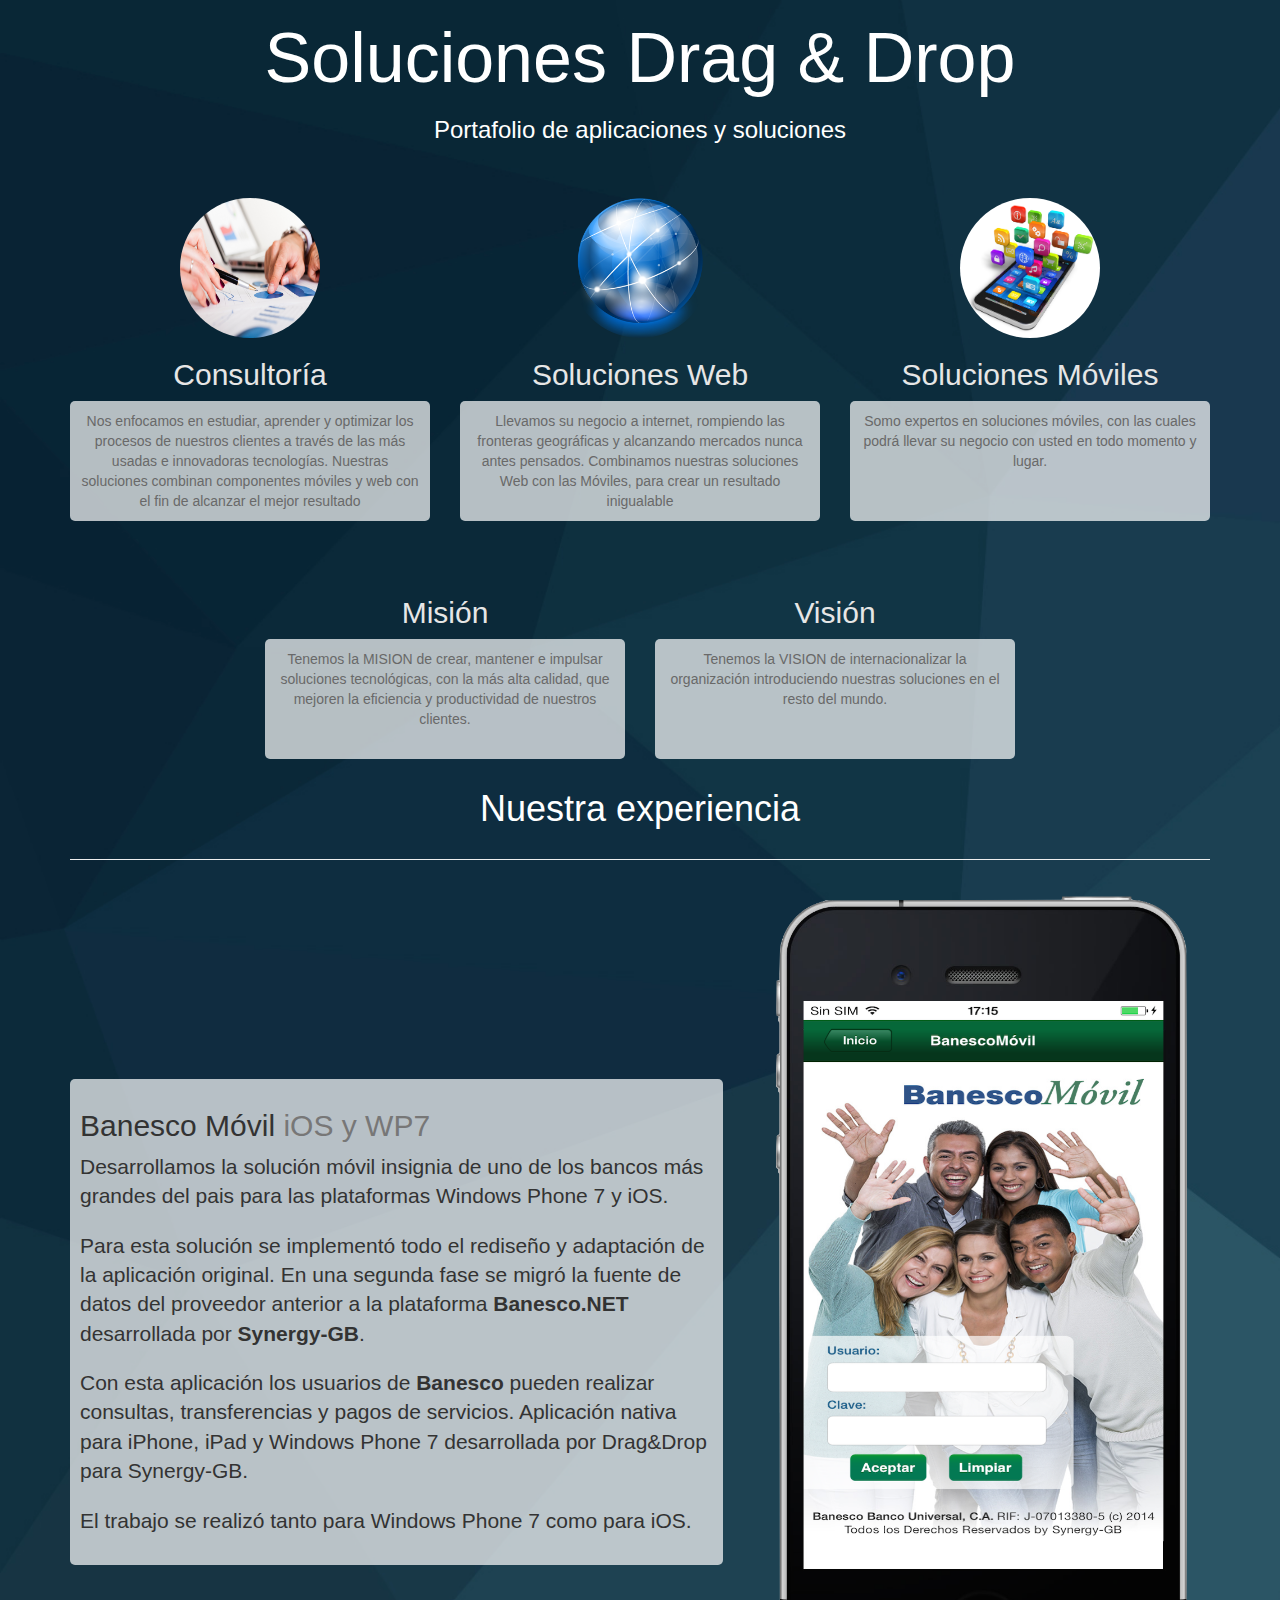
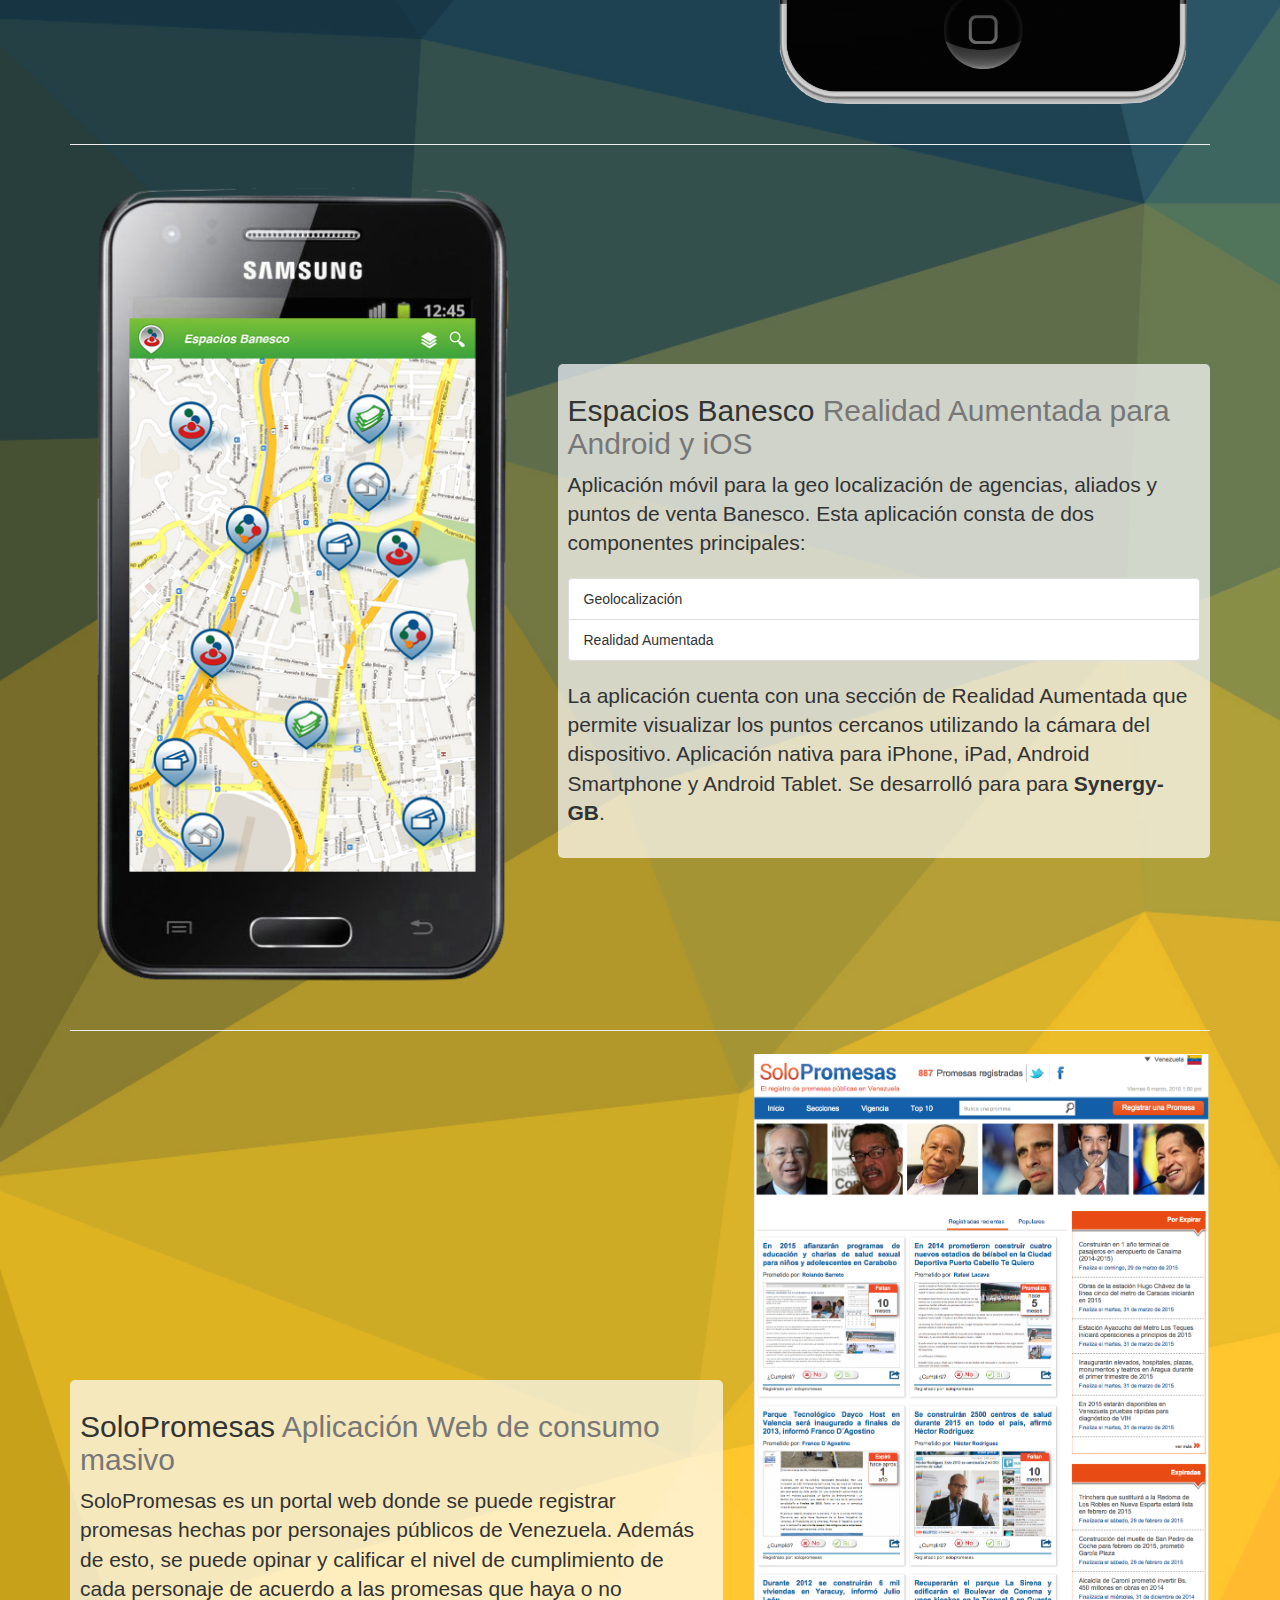
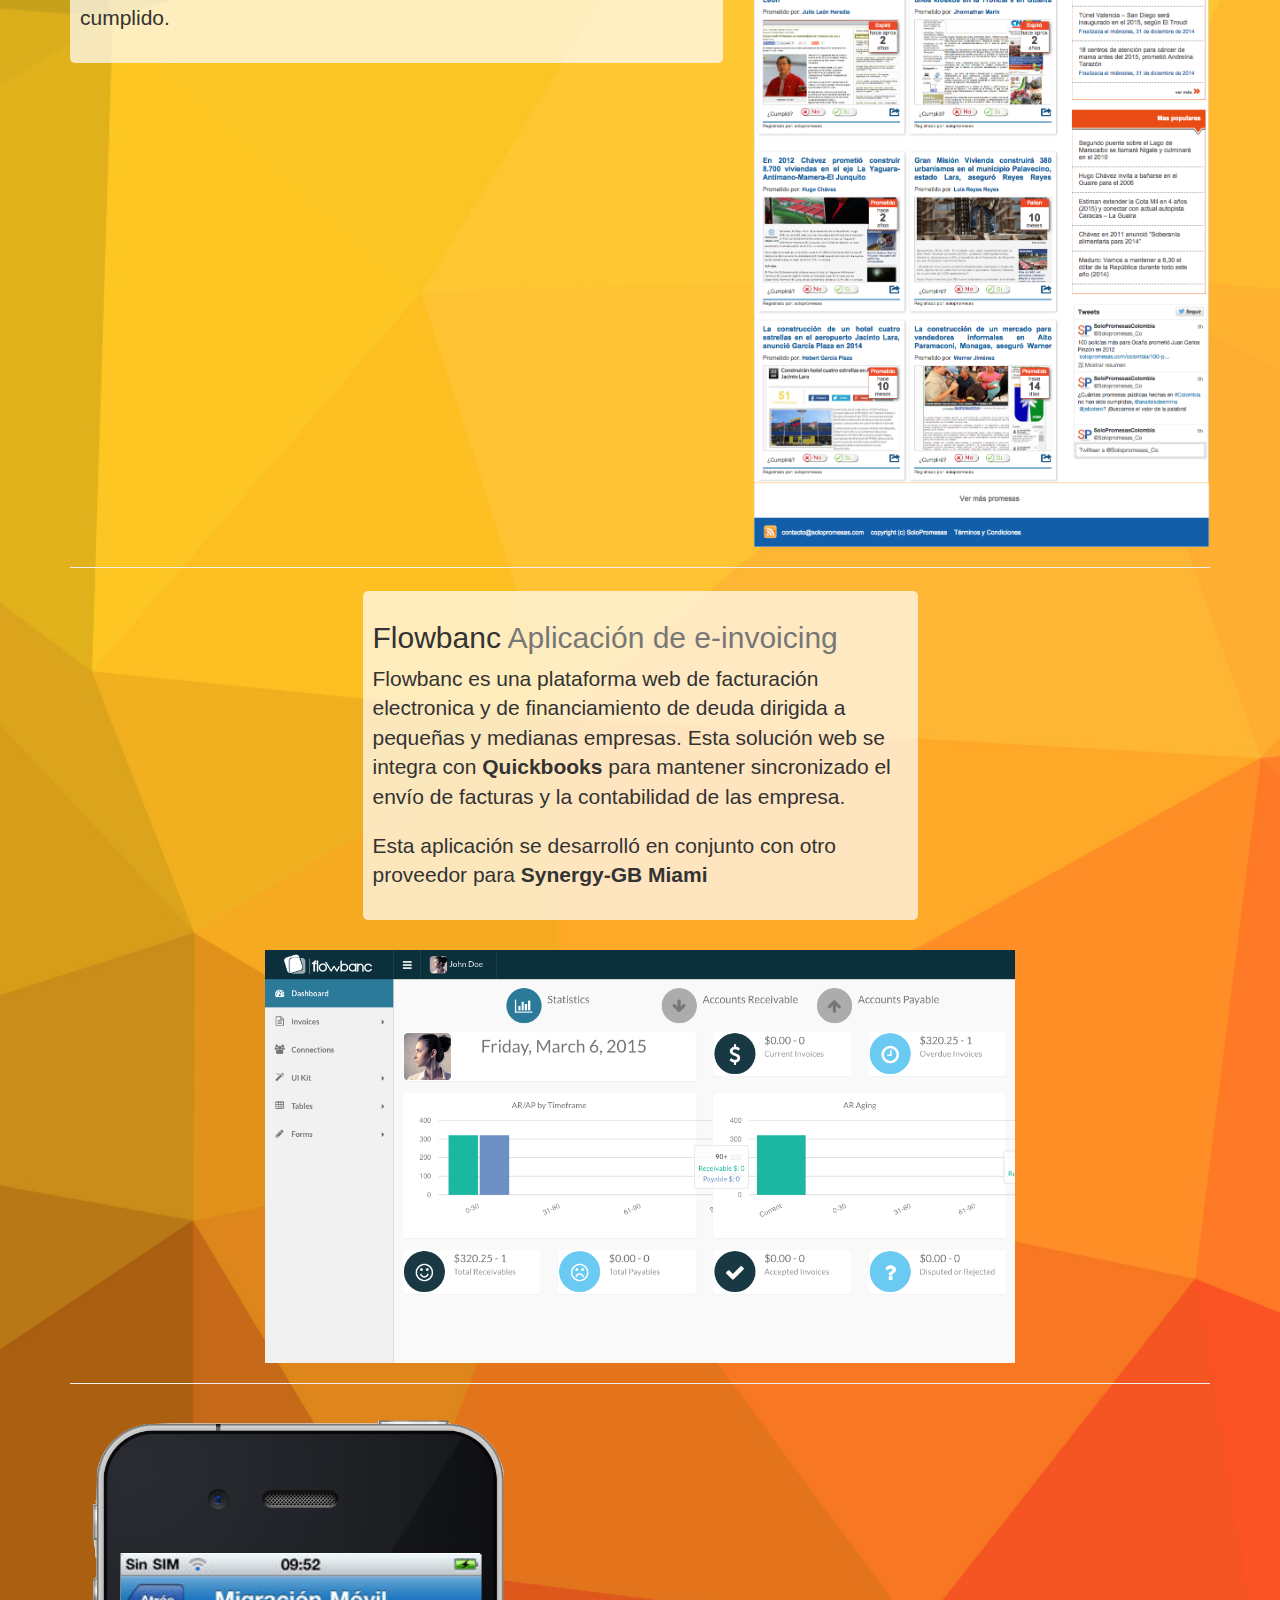
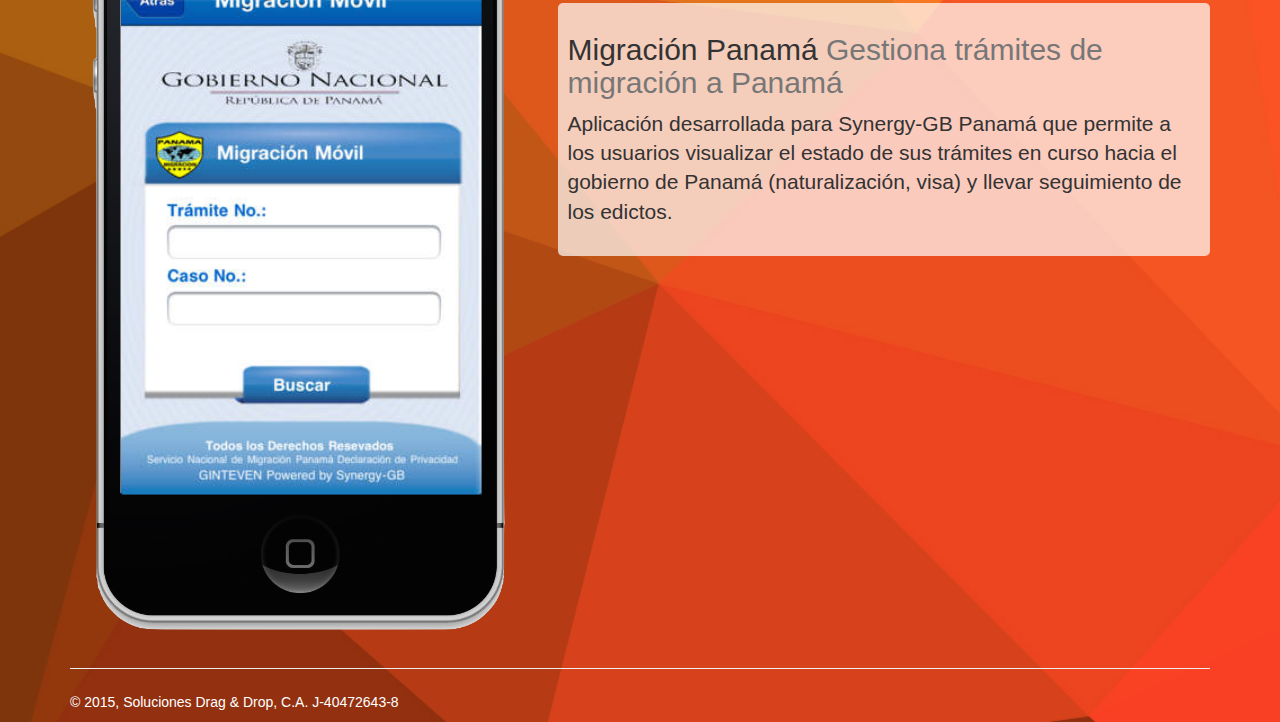
==== index.html @ 12a7ae76 "Terminada la primera versión del portafolio" ====
<!DOCTYPE html>
<html lang="en">
<head>
  <meta charset="utf-8">
  <meta http-equiv="X-UA-Compatible" content="IE=edge">
  <meta name="viewport" content="width=device-width, initial-scale=1">
  <meta name="description" content="">
  <meta name="author" content="">
  <link rel="icon" href="../../favicon.ico">

  <title>Soluciones Drag & Drop, C.A.</title>

  <!-- Bootstrap core CSS -->
  <link href="www/lib/bootstrap/dist/css/bootstrap.min.css" rel="stylesheet">
  <link href="css/style.css" rel="stylesheet">

  <!-- Just for debugging purposes. Don't actually copy these 2 lines! -->
  <!--[if lt IE 9]>
  <script src="../../assets/js/ie8-responsive-file-warning.js"></script><![endif]-->
  <script src="../../assets/js/ie-emulation-modes-warning.js"></script>

  <!-- HTML5 shim and Respond.js for IE8 support of HTML5 elements and media queries -->
  <!--[if lt IE 9]>
  <script src="https://oss.maxcdn.com/html5shiv/3.7.2/html5shiv.min.js"></script>
  <script src="https://oss.maxcdn.com/respond/1.4.2/respond.min.js"></script>
  <![endif]-->

  <!-- Custom styles for this template -->
</head>
<!-- NAVBAR
================================================== -->
<body>
<!--
  <div class="navbar-wrapper">
    <div class="container">

      <nav class="navbar navbar-inverse navbar-static-top">
        <div class="container">
          <div class="navbar-header">
            <button type="button" class="navbar-toggle collapsed" data-toggle="collapse" data-target="#navbar" aria-expanded="false" aria-controls="navbar">
              <span class="sr-only">Toggle navigation</span>
              <span class="icon-bar"></span>
              <span class="icon-bar"></span>
              <span class="icon-bar"></span>
            </button>
            <a class="navbar-brand" href="#">Project name</a>
          </div>
          <div id="navbar" class="navbar-collapse collapse">
            <ul class="nav navbar-nav">
              <li class="active"><a href="#">Home</a></li>
              <li><a href="#about">About</a></li>
              <li><a href="#contact">Contact</a></li>
              <li class="dropdown">
                <a href="#" class="dropdown-toggle" data-toggle="dropdown" role="button" aria-expanded="false">Dropdown <span class="caret"></span></a>
                <ul class="dropdown-menu" role="menu">
                  <li><a href="#">Action</a></li>
                  <li><a href="#">Another action</a></li>
                  <li><a href="#">Something else here</a></li>
                  <li class="divider"></li>
                  <li class="dropdown-header">Nav header</li>
                  <li><a href="#">Separated link</a></li>
                  <li><a href="#">One more separated link</a></li>
                </ul>
              </li>
            </ul>
          </div>
        </div>
      </nav>

    </div>
  </div>
  -->


<!-- Marketing messaging and featurettes
================================================== -->
<!-- Wrap the rest of the page in another container to center all the content. -->


<div class="container marketing intro">


  <div class="row row-0">

    <div class="col-lg-12 text-center">
      <h1 class="title">Soluciones Drag & Drop</h1>

      <h3>Portafolio de aplicaciones y soluciones</h3>
    </div>

  </div>

  <!-- Three columns of text below the carousel -->
  <div class="row row-1">
    <div class="col-lg-4">
      <img class="img-circle text-center center-block" src="img/consultoria-750x500.jpg" alt="Generic placeholder image"
           style="width: 140px; height: 140px;">

      <h2 class="text-center">Consultoría</h2>

      <p class="text-center content">Nos enfocamos en estudiar, aprender y optimizar los procesos de nuestros clientes a
        través de las más usadas e innovadoras tecnologías. Nuestras soluciones combinan componentes móviles y web con el
        fin de alcanzar el mejor resultado</p>
    </div>
    <!-- /.col-lg-4 -->
    <div class="col-lg-4">
      <img class="img-circle center-block" src="img/webapp.png" alt="Generic placeholder image"
           style="width: 140px; height: 140px;">

      <h2 class="text-center">Soluciones Web</h2>

      <p class="text-center content">Llevamos su negocio a internet, rompiendo las fronteras geográficas y alcanzando
        mercados nunca antes pensados. Combinamos nuestras soluciones Web con las Móviles, para crear un resultado
        inigualable</p>
    </div>
    <!-- /.col-lg-4 -->
    <div class="col-lg-4">
      <img class="img-circle center-block" src="img/mobileapp.jpg" alt="Generic placeholder image"
           style="width: 140px; height: 140px;">

      <h2 class="text-center">Soluciones Móviles</h2>

      <p class="text-center content">Somo expertos en soluciones móviles, con las cuales podrá llevar su
        negocio con usted en todo momento y lugar.</p>
    </div>
    <!-- /.col-lg-4 -->
  </div>

  <div class="row row-1">
    <div class="col-lg-offset-2 col-lg-4">
      <h2 class="text-center">Misión</h2>

      <p class="text-center content">Tenemos la MISION de crear, mantener e impulsar soluciones tecnológicas, con la más
        alta calidad, que mejoren la eficiencia y productividad de nuestros clientes.</p>
    </div>

    <div class="col-lg-4">
      <h2 class="text-center">Visión</h2>

      <p class="text-center content">Tenemos la VISION de internacionalizar la organización introduciendo nuestras
        soluciones en el resto del mundo.</p>
    </div>
  </div>
</div>
<!-- /.row -->
</div>

<div class="container marketing info">

  <div class="row row-0">

    <div class="col-lg-offset-3 col-lg-6 text-center">
      <h1>Nuestra experiencia</h1>
    </div>

  </div>


  <!-- START THE FEATURETTES -->

  <hr class="featurette-divider">

  <div class="row featurette">
    <div class="col-md-7">
      <div class="content" style="margin-top: 30%">
        <h2 class="featurette-heading">Banesco Móvil <span class="text-muted">iOS y WP7</span></h2>

        <p class="lead">Desarrollamos la solución móvil insignia de uno de los bancos más grandes del pais para las
          plataformas Windows Phone 7 y iOS.</p>

        <p class="lead">Para esta solución se implementó todo el rediseño y
          adaptación de la aplicación original. En una segunda fase se migró la fuente de datos del proveedor anterior
          a la plataforma <strong>Banesco.NET</strong> desarrollada por <strong>Synergy-GB</strong>.</p>

        <p class="lead">
          Con esta aplicación los usuarios de <strong>Banesco</strong> pueden realizar consultas, transferencias y
          pagos de servicios. Aplicación nativa para iPhone, iPad y Windows Phone 7 desarrollada por Drag&Drop para
          Synergy-GB.
        </p>

        <p class="lead">El trabajo se realizó tanto para Windows Phone 7 como para iOS.</p>
      </div>
    </div>
    <div class="col-md-5">
      <img class="featurette-image img-responsive" src="img/banescomovil.png"
           alt="Generic placeholder image">
    </div>

  </div>

  <hr class="featurette-divider">

  <div class="row featurette">
    <div class="col-md-5">

      <img class="featurette-image img-responsive" src="img/portafolio/espacios-banesco/01.png"
           alt="Generic placeholder image">
    </div>
    <div class="col-md-7">
      <div class="content" style="margin-top: 30%">
        <h2 class="featurette-heading">Espacios Banesco <span
          class="text-muted">Realidad Aumentada para Android y iOS</span></h2>

        <p class="lead">
          Aplicación móvil para la geo localización de agencias, aliados y puntos de venta Banesco.
          Esta aplicación consta de dos componentes principales:
        </p>

        <ul class="list-group">
          <li class="list-group-item">Geolocalización</li>
          <li class="list-group-item">Realidad Aumentada</li>
        </ul>

        <p class="lead"> La aplicación cuenta con una sección de Realidad Aumentada que permite visualizar los puntos
          cercanos utilizando la cámara del dispositivo. Aplicación nativa para iPhone, iPad, Android Smartphone y
          Android Tablet. Se desarrolló para para <strong>Synergy-GB</strong>.
        </p>

      </div>

    </div>
  </div>

  <hr class="featurette-divider">

  <div class="row featurette">
    <div class="col-md-7">
      <div class="content" style="margin-top: 50%">
        <h2 class="featurette-heading">SoloPromesas <span class="text-muted">Aplicación Web de consumo masivo</span>
        </h2>

        <p class="lead">SoloPromesas es un portal web donde se puede registrar promesas hechas por personajes públicos
          de Venezuela. Además de esto, se puede opinar y calificar el nivel de cumplimiento de cada personaje de
          acuerdo
          a las promesas que haya o no cumplido.</p>
      </div>
    </div>
    <div class="col-md-5">
      <img class="featurette-image img-responsive" src="img/Solopro-editado.png" alt="Generic placeholder image">
    </div>
  </div>

  <hr class="featurette-divider">

  <div class="row featurette">
    <div class="col-md-offset-3 col-md-6">
      <div class="content">
        <h2 class="featurette-heading">Flowbanc <span class="text-muted">Aplicación de e-invoicing</span></h2>

        <p class="lead">Flowbanc es una plataforma web de facturación electronica y de financiamiento de deuda dirigida
          a pequeñas y medianas empresas. Esta solución web se integra con <strong>Quickbooks</strong> para mantener
          sincronizado el envío de facturas y la contabilidad de las empresa.</p>

        <p class="lead"> Esta aplicación se desarrolló en conjunto con otro proveedor para <strong>Synergy-GB
          Miami</strong></p>
      </div>
    </div>
  </div>
  <div class="row margin-top-xl">
    <div class="col-lg-offset-2 col-lg-8">
      <img class="featurette-image img-responsive" src="img/portafolio/flowbanc/screencapture-localhost-9000%20(1).png"
           alt="Generic placeholder image">
    </div>
  </div>

  <hr class="featurette-divider">

  <div class="row featurette">
    <div class="col-md-5">
      <img class="featurette-image img-responsive" src="img/migracion-panama.png" alt="Generic placeholder image">
    </div>
    <div class="col-md-7">
      <div class="content" style="margin-top: 30%">
        <h2 class="featurette-heading">Migración Panamá <span
          class="text-muted">Gestiona trámites de migración a Panamá</span></h2>

        <p class="lead">
          Aplicación desarrollada para Synergy-GB Panamá que permite a los usuarios visualizar el estado de sus trámites
          en curso hacia el gobierno de Panamá (naturalización, visa) y llevar seguimiento de los edictos.
        </p>
      </div>
    </div>
  </div>

  <hr class="featurette-divider">

  <!--
  <div class="row featurette">
    <div class="col-md-7">
      <div class="content" style="margin-top: 30%">
        <h2 class="featurette-heading">Banesco Llave Virtual<span class="text-muted">Gestiona TDD</span></h2>

        <p class="lead">
          Aplicación móvil iOS desarrollada para Synergy-GB a través de la cual los usuarios Banesco podrán, de forma
          temporal, bloquear y desbloquear sus tarjetas de debito desde cualquier lugar con conexión a internet.
        </p>
      </div>
    </div>
    <div class="col-md-5">
      <img class="featurette-image img-responsive" src="img/migracion-panama.png" alt="Generic placeholder image">
    </div>
  </div>


  <hr class="featurette-divider">
  -->

  <!-- /END THE FEATURETTES -->


  <!-- FOOTER -->
  <footer>
    <p>&copy; 2015, Soluciones Drag & Drop, C.A. J-40472643-8 </p>
  </footer>

</div>
<!-- /.container -->


<!-- Bootstrap core JavaScript
================================================== -->
<!-- Placed at the end of the document so the pages load faster -->
<script src="https://ajax.googleapis.com/ajax/libs/jquery/1.11.2/jquery.min.js"></script>
<script src="../../dist/js/bootstrap.min.js"></script>
<script src="../../assets/js/docs.min.js"></script>
<!-- IE10 viewport hack for Surface/desktop Windows 8 bug -->
<script src="../../assets/js/ie10-viewport-bug-workaround.js"></script>
</body>
</html>
---- css/style.css ----
body {
  background: url('../img/fondo-cambiado.png') no-repeat;
  background-size: cover;
}

.marketing {

}

.intro {
  /*background-image: url('../img/colorful-triangles-background.jpg');*/
}

.info {
  /*background: url('../img/bokeh_background_by_xxclydee-d6fvd9n.png') no-repeat;*/
  /*background-size: cover;*/
}

.row-1 {
  margin-top: 30px;
  padding-top: 15px;
  color: dimgray;
}

.row-0 h1{
  color: white;
}

.row-0 .title {
  font-size: 5em;
  font-family: "Lucida Sans Unicode", "Lucida Grande", sans-serif;
  color: rgba(255, 255, 255, 1);
}

.row-0 h3 {
  color: rgba(255, 255, 255, 1);;
}


.row-1 h2 {
  color: rgba(230, 230, 230, 1);;
}

.content {
  background-color: rgba(255, 255, 255, 0.7);
  border-radius: 5px;
  padding: 10px;
  min-height: 120px;
}


footer {
  color: white;

}

.margin-top-xs {
  margin-top: 10px;
}

.margin-top-sm {
  margin-top: 15px;
}

.margin-top-md {
  margin-top: 20px;
}

.margin-top-lg {
  margin-top: 25px;
}

.margin-top-xl {
  margin-top: 30px;
}

hr {
  height: 3px;
}
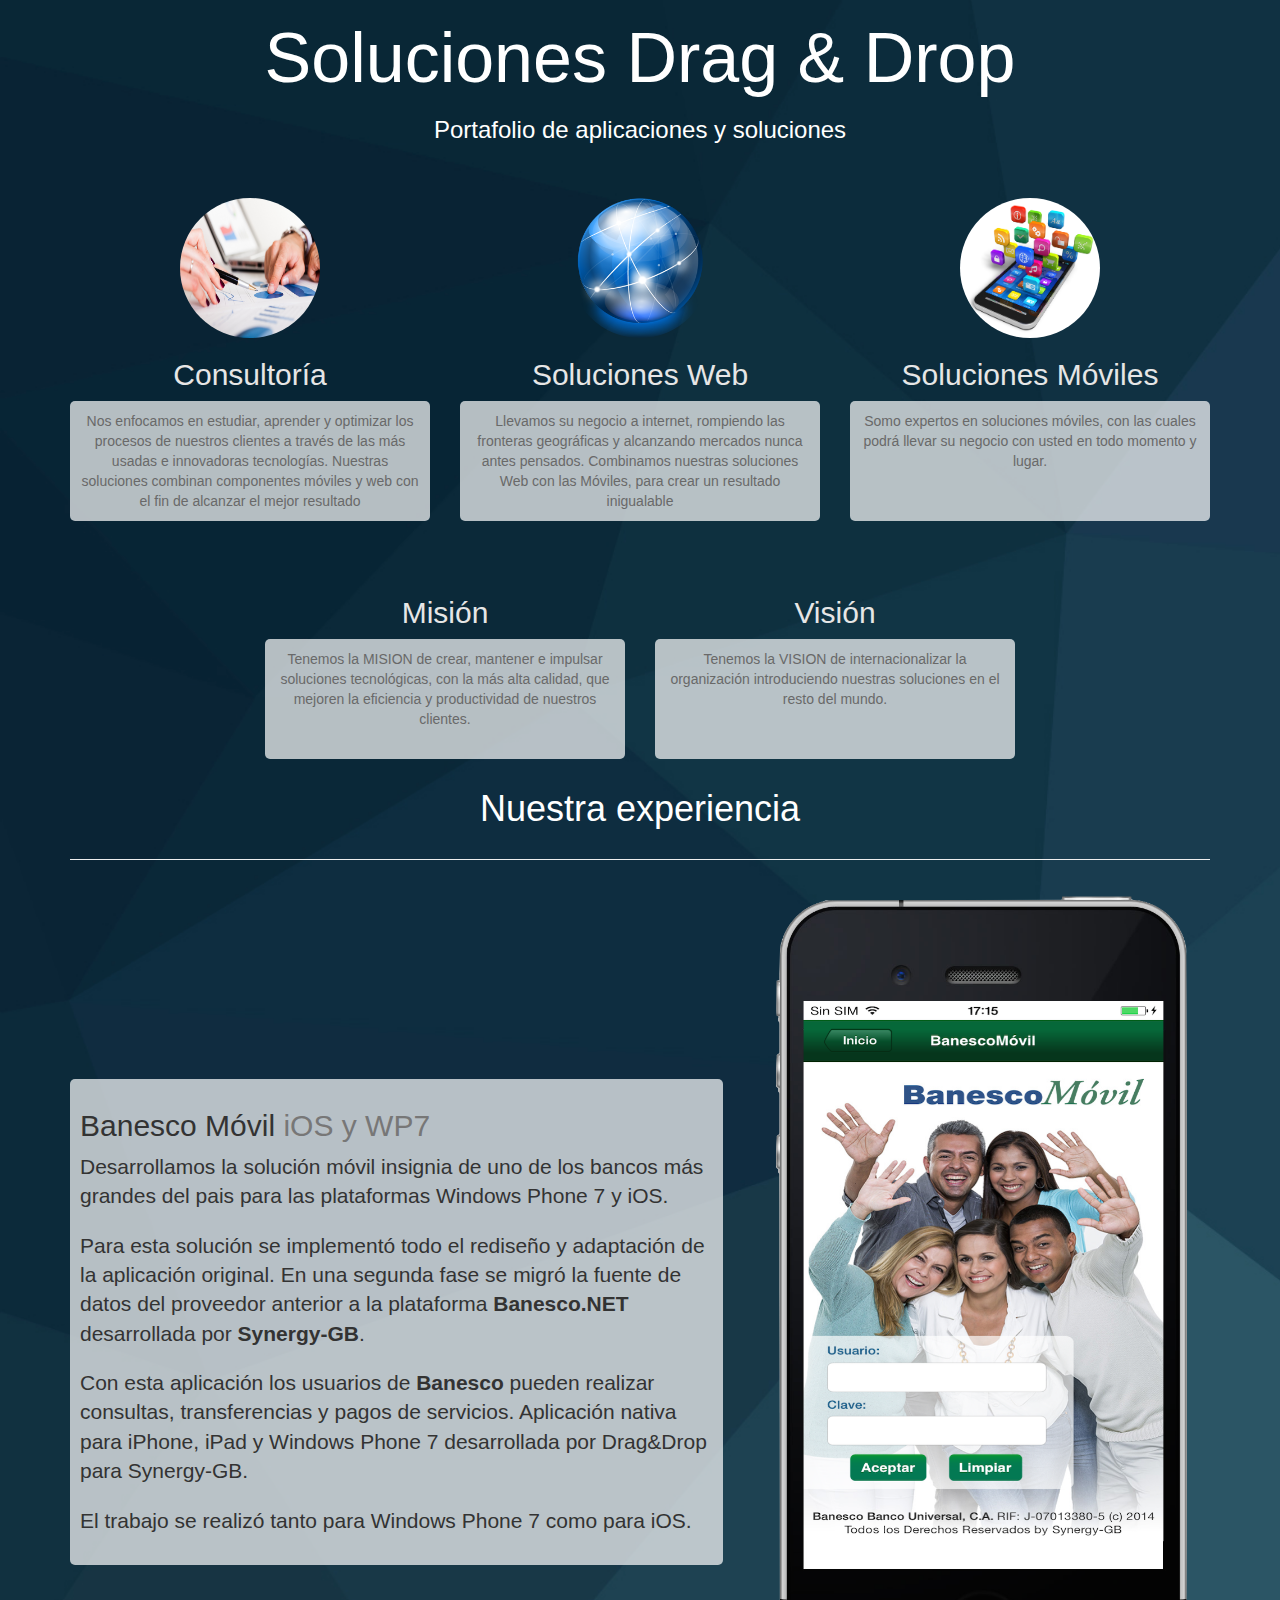
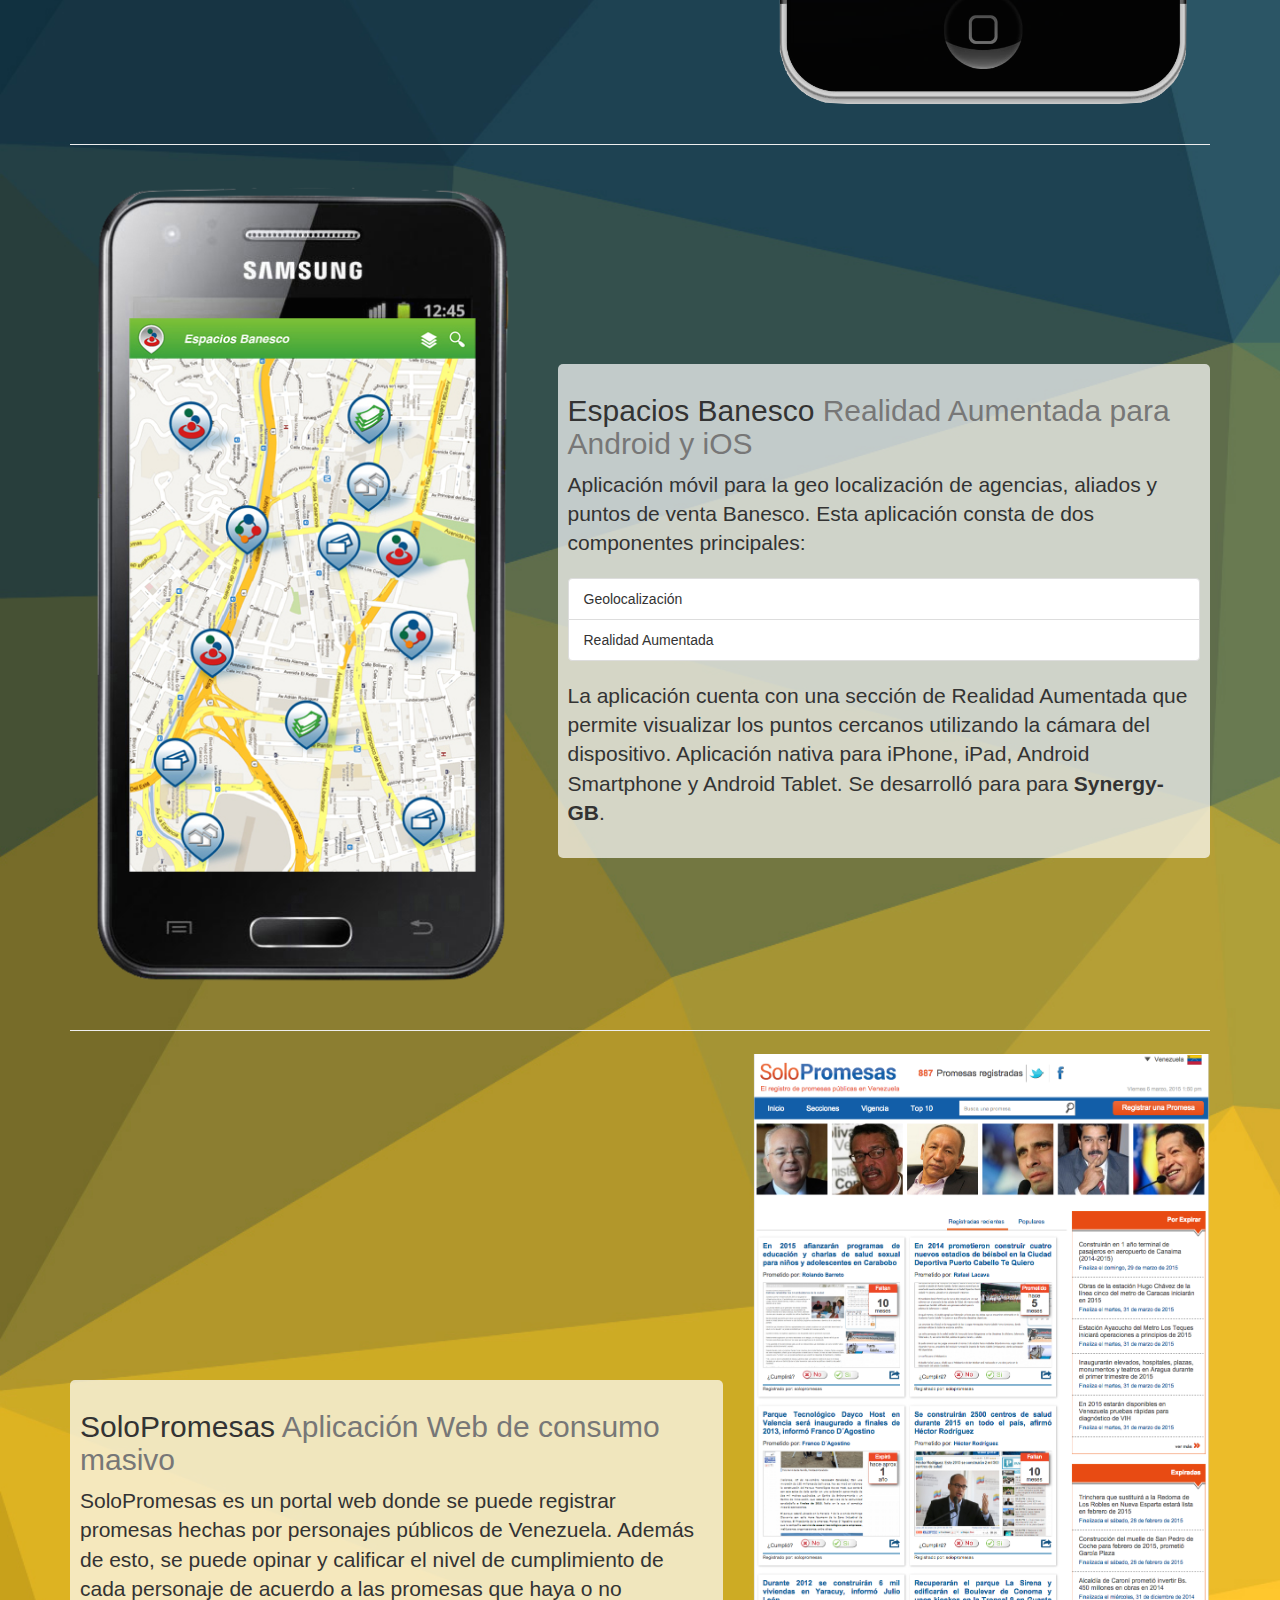
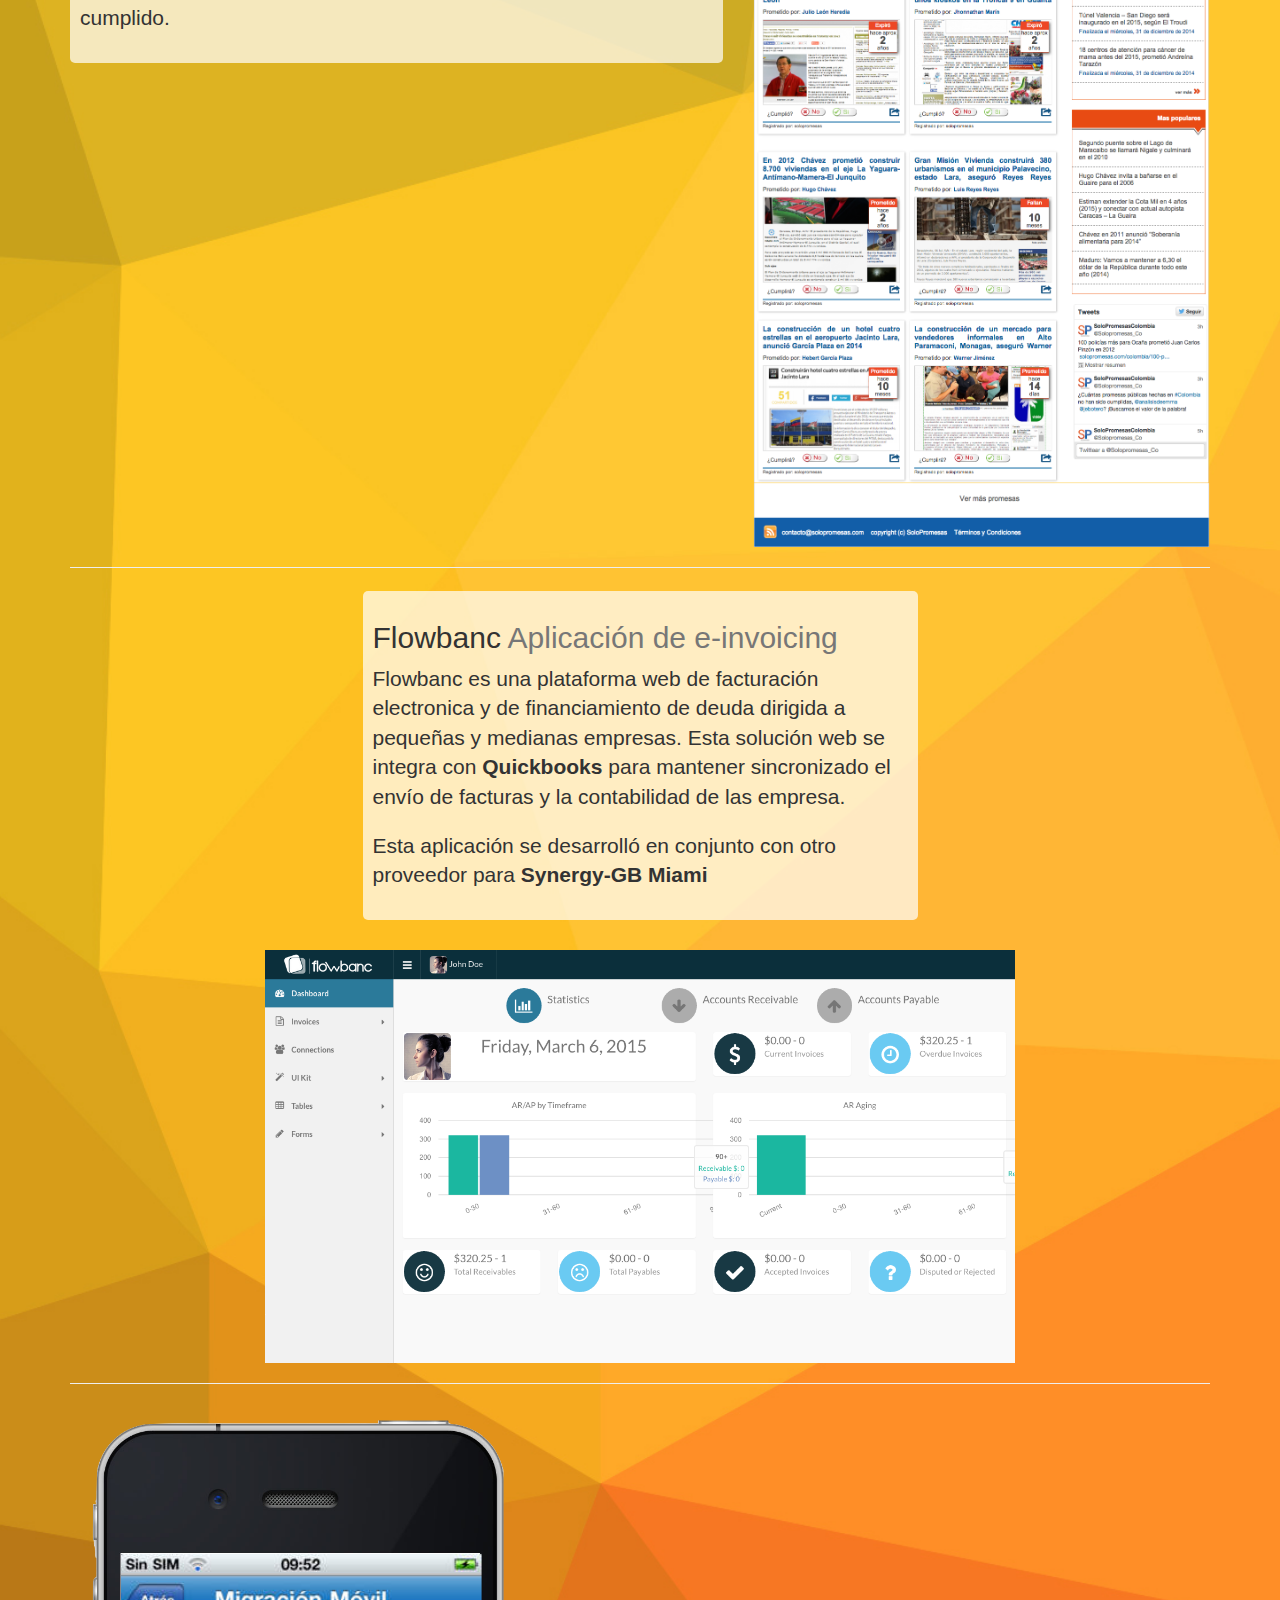
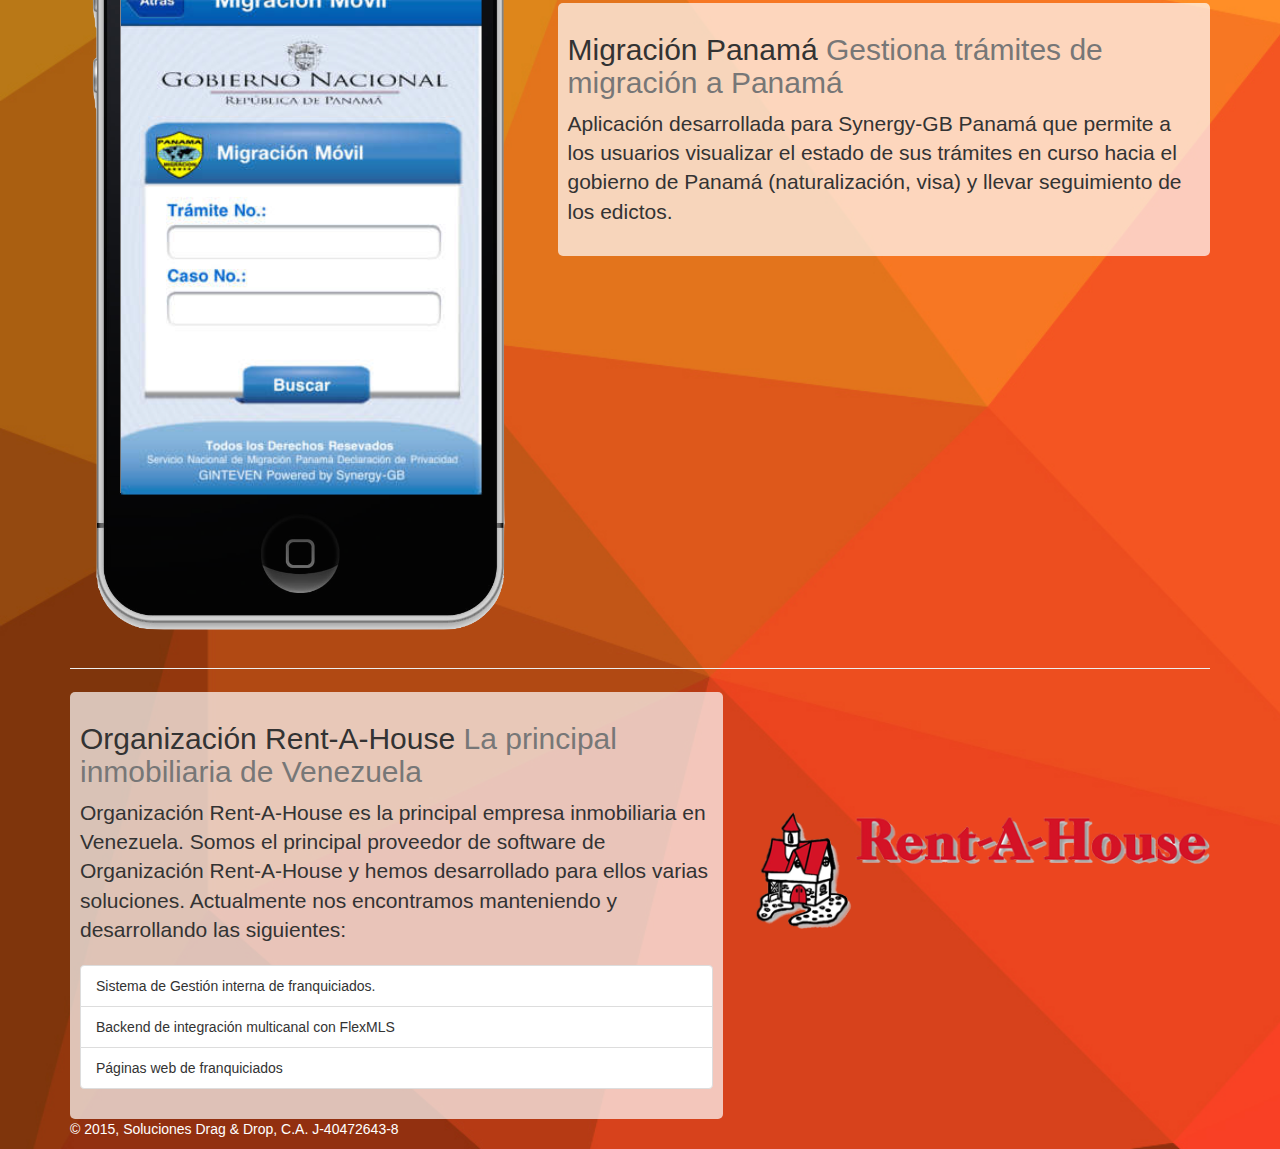
==== commit 73fdfd1c: "Agregado rentahouse como cliente" ====
--- a/index.html
+++ b/index.html
@@ -284,6 +284,30 @@
 
   <hr class="featurette-divider">
 
+  <div class="row featurette">
+    <div class="col-md-7">
+      <div class="content" style="margin-top: 0%">
+        <h2 class="featurette-heading">Organización Rent-A-House <span
+          class="text-muted">La principal inmobiliaria de Venezuela</span></h2>
+
+        <p class="lead">
+          Organización Rent-A-House es la principal empresa inmobiliaria en Venezuela.
+
+          Somos el principal proveedor de software de Organización Rent-A-House y hemos desarrollado para ellos varias
+          soluciones. Actualmente nos encontramos manteniendo y desarrollando las siguientes:
+        </p>
+        <ul class="list-group">
+          <li class="list-group-item">Sistema de Gestión interna de franquiciados.</li>
+          <li class="list-group-item">Backend de integración multicanal con FlexMLS</li>
+          <li class="list-group-item">Páginas web de franquiciados</li>
+        </ul>
+      </div>
+    </div>
+    <div class="col-md-5" style="margin-top: 10%">
+      <img class="featurette-image img-responsive" src="img/logo_rentahouse.png" alt="Generic placeholder image">
+    </div>
+  </div>
+
   <!--
   <div class="row featurette">
     <div class="col-md-7">
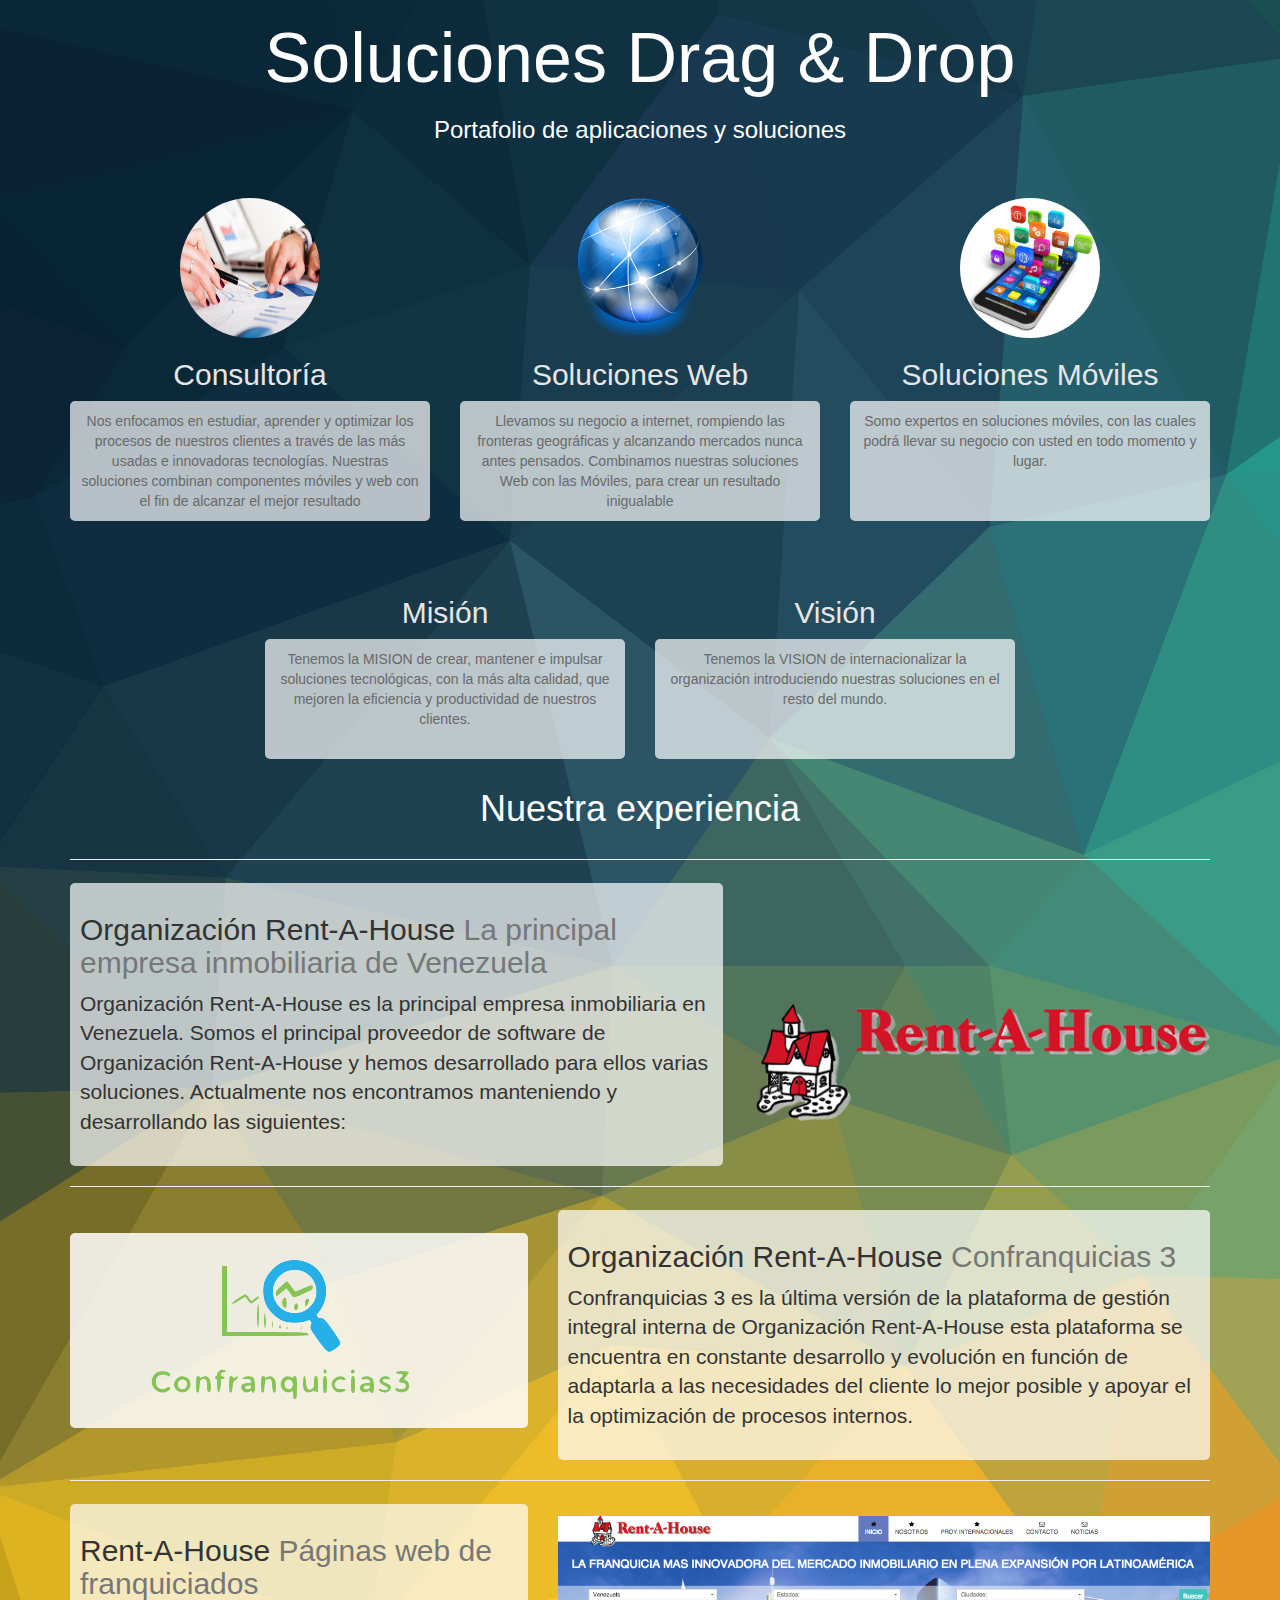
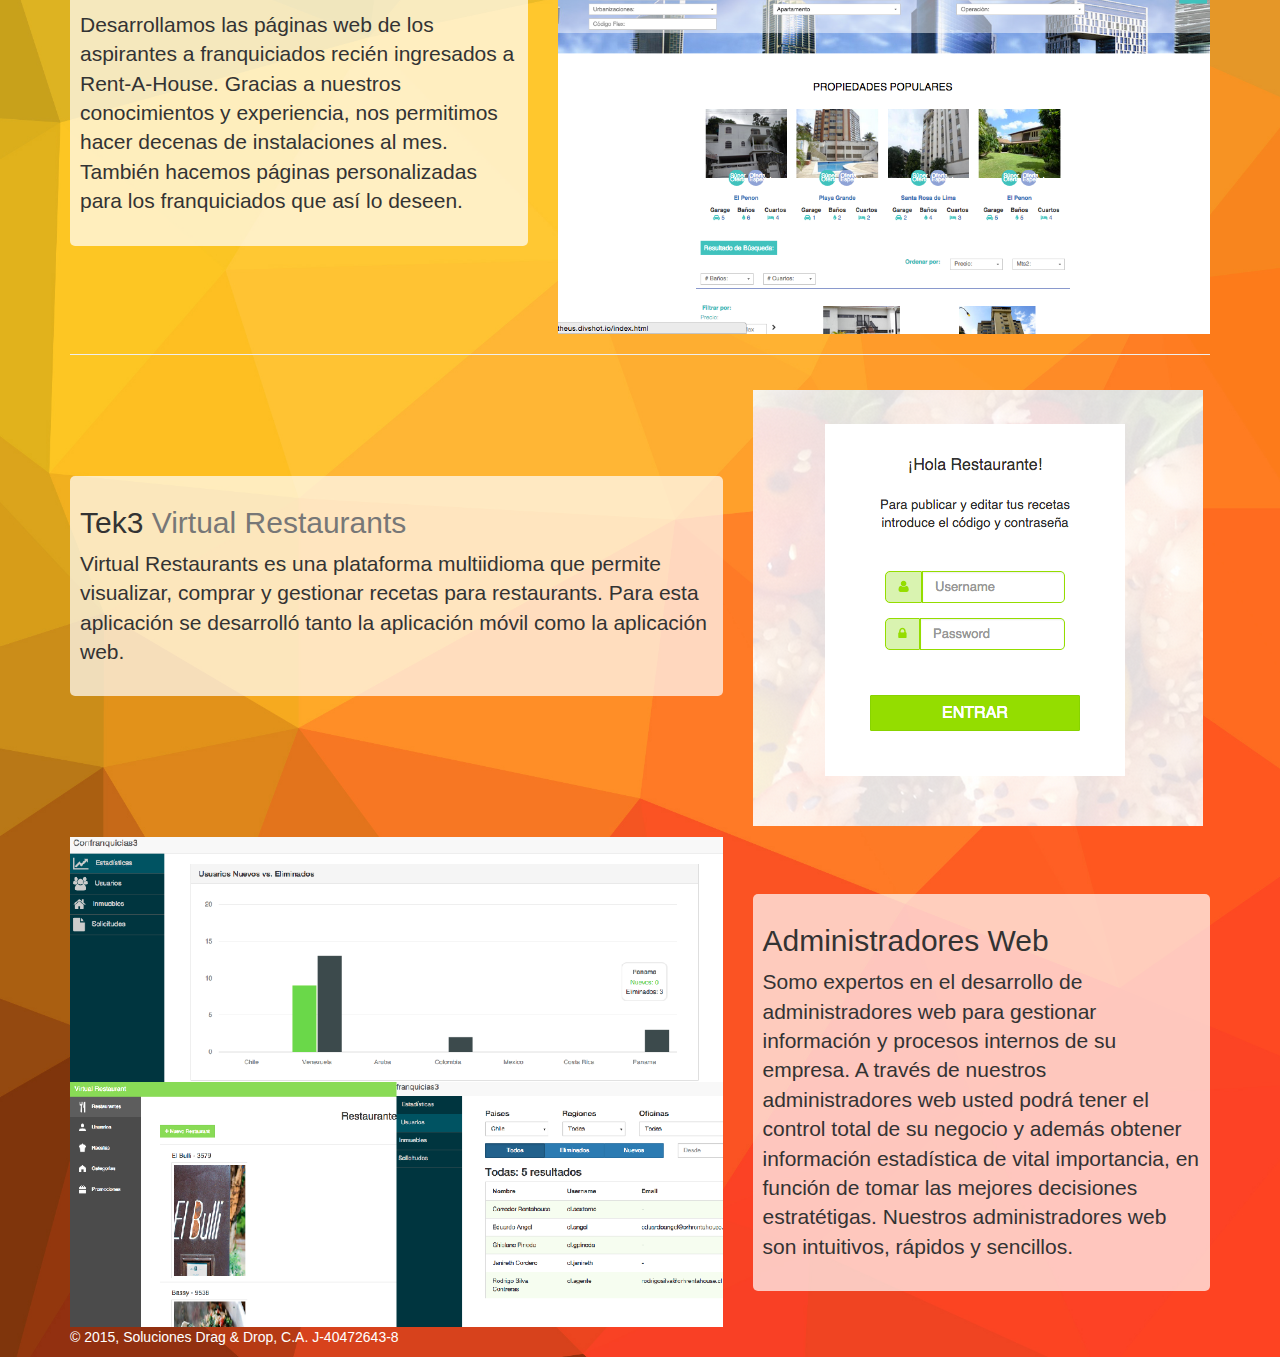
==== commit af922ae1: "Eliminado Synergy" ====
--- a/index.html
+++ b/index.html
@@ -99,7 +99,8 @@
       <h2 class="text-center">Consultoría</h2>
 
       <p class="text-center content">Nos enfocamos en estudiar, aprender y optimizar los procesos de nuestros clientes a
-        través de las más usadas e innovadoras tecnologías. Nuestras soluciones combinan componentes móviles y web con el
+        través de las más usadas e innovadoras tecnologías. Nuestras soluciones combinan componentes móviles y web con
+        el
         fin de alcanzar el mejor resultado</p>
     </div>
     <!-- /.col-lg-4 -->
@@ -162,172 +163,106 @@
 
   <div class="row featurette">
     <div class="col-md-7">
-      <div class="content" style="margin-top: 30%">
-        <h2 class="featurette-heading">Banesco Móvil <span class="text-muted">iOS y WP7</span></h2>
-
-        <p class="lead">Desarrollamos la solución móvil insignia de uno de los bancos más grandes del pais para las
-          plataformas Windows Phone 7 y iOS.</p>
-
-        <p class="lead">Para esta solución se implementó todo el rediseño y
-          adaptación de la aplicación original. En una segunda fase se migró la fuente de datos del proveedor anterior
-          a la plataforma <strong>Banesco.NET</strong> desarrollada por <strong>Synergy-GB</strong>.</p>
-
-        <p class="lead">
-          Con esta aplicación los usuarios de <strong>Banesco</strong> pueden realizar consultas, transferencias y
-          pagos de servicios. Aplicación nativa para iPhone, iPad y Windows Phone 7 desarrollada por Drag&Drop para
-          Synergy-GB.
-        </p>
-
-        <p class="lead">El trabajo se realizó tanto para Windows Phone 7 como para iOS.</p>
-      </div>
-    </div>
-    <div class="col-md-5">
-      <img class="featurette-image img-responsive" src="img/banescomovil.png"
-           alt="Generic placeholder image">
-    </div>
-
-  </div>
-
-  <hr class="featurette-divider">
-
-  <div class="row featurette">
-    <div class="col-md-5">
-
-      <img class="featurette-image img-responsive" src="img/portafolio/espacios-banesco/01.png"
-           alt="Generic placeholder image">
-    </div>
-    <div class="col-md-7">
-      <div class="content" style="margin-top: 30%">
-        <h2 class="featurette-heading">Espacios Banesco <span
-          class="text-muted">Realidad Aumentada para Android y iOS</span></h2>
-
-        <p class="lead">
-          Aplicación móvil para la geo localización de agencias, aliados y puntos de venta Banesco.
-          Esta aplicación consta de dos componentes principales:
-        </p>
-
-        <ul class="list-group">
-          <li class="list-group-item">Geolocalización</li>
-          <li class="list-group-item">Realidad Aumentada</li>
-        </ul>
-
-        <p class="lead"> La aplicación cuenta con una sección de Realidad Aumentada que permite visualizar los puntos
-          cercanos utilizando la cámara del dispositivo. Aplicación nativa para iPhone, iPad, Android Smartphone y
-          Android Tablet. Se desarrolló para para <strong>Synergy-GB</strong>.
-        </p>
-
-      </div>
-
-    </div>
-  </div>
-
-  <hr class="featurette-divider">
-
-  <div class="row featurette">
-    <div class="col-md-7">
-      <div class="content" style="margin-top: 50%">
-        <h2 class="featurette-heading">SoloPromesas <span class="text-muted">Aplicación Web de consumo masivo</span>
-        </h2>
-
-        <p class="lead">SoloPromesas es un portal web donde se puede registrar promesas hechas por personajes públicos
-          de Venezuela. Además de esto, se puede opinar y calificar el nivel de cumplimiento de cada personaje de
-          acuerdo
-          a las promesas que haya o no cumplido.</p>
-      </div>
-    </div>
-    <div class="col-md-5">
-      <img class="featurette-image img-responsive" src="img/Solopro-editado.png" alt="Generic placeholder image">
-    </div>
-  </div>
-
-  <hr class="featurette-divider">
-
-  <div class="row featurette">
-    <div class="col-md-offset-3 col-md-6">
-      <div class="content">
-        <h2 class="featurette-heading">Flowbanc <span class="text-muted">Aplicación de e-invoicing</span></h2>
-
-        <p class="lead">Flowbanc es una plataforma web de facturación electronica y de financiamiento de deuda dirigida
-          a pequeñas y medianas empresas. Esta solución web se integra con <strong>Quickbooks</strong> para mantener
-          sincronizado el envío de facturas y la contabilidad de las empresa.</p>
-
-        <p class="lead"> Esta aplicación se desarrolló en conjunto con otro proveedor para <strong>Synergy-GB
-          Miami</strong></p>
-      </div>
-    </div>
-  </div>
-  <div class="row margin-top-xl">
-    <div class="col-lg-offset-2 col-lg-8">
-      <img class="featurette-image img-responsive" src="img/portafolio/flowbanc/screencapture-localhost-9000%20(1).png"
-           alt="Generic placeholder image">
-    </div>
-  </div>
-
-  <hr class="featurette-divider">
-
-  <div class="row featurette">
-    <div class="col-md-5">
-      <img class="featurette-image img-responsive" src="img/migracion-panama.png" alt="Generic placeholder image">
-    </div>
-    <div class="col-md-7">
-      <div class="content" style="margin-top: 30%">
-        <h2 class="featurette-heading">Migración Panamá <span
-          class="text-muted">Gestiona trámites de migración a Panamá</span></h2>
-
-        <p class="lead">
-          Aplicación desarrollada para Synergy-GB Panamá que permite a los usuarios visualizar el estado de sus trámites
-          en curso hacia el gobierno de Panamá (naturalización, visa) y llevar seguimiento de los edictos.
-        </p>
-      </div>
-    </div>
-  </div>
-
-  <hr class="featurette-divider">
-
-  <div class="row featurette">
+      <div class="content" style="margin-top: 0%">
+        <h2 class="featurette-heading">Organización Rent-A-House <span
+          class="text-muted">La principal empresa inmobiliaria de Venezuela</span></h2>
+
+        <p class="lead">
+          Organización Rent-A-House es la principal empresa inmobiliaria en Venezuela.
+
+          Somos el principal proveedor de software de Organización Rent-A-House y hemos desarrollado para ellos varias
+          soluciones. Actualmente nos encontramos manteniendo y desarrollando las siguientes:
+        </p>
+      </div>
+    </div>
+    <div class="col-md-5" style="margin-top: 10%">
+      <img class="featurette-image img-responsive" src="img/logo_rentahouse.png" alt="Generic placeholder image">
+    </div>
+  </div>
+
+  <hr>
+
+  <div class="row featurette">
+    <div class="col-md-5" style="margin-top: 2%">
+      <p class="content-lighter">
+        <img class="featurette-image img-responsive" src="img/conf3-logo.png" alt="Generic placeholder image">
+      </p>
+    </div>
     <div class="col-md-7">
       <div class="content" style="margin-top: 0%">
         <h2 class="featurette-heading">Organización Rent-A-House <span
-          class="text-muted">La principal inmobiliaria de Venezuela</span></h2>
-
-        <p class="lead">
-          Organización Rent-A-House es la principal empresa inmobiliaria en Venezuela.
-
-          Somos el principal proveedor de software de Organización Rent-A-House y hemos desarrollado para ellos varias
-          soluciones. Actualmente nos encontramos manteniendo y desarrollando las siguientes:
-        </p>
-        <ul class="list-group">
-          <li class="list-group-item">Sistema de Gestión interna de franquiciados.</li>
-          <li class="list-group-item">Backend de integración multicanal con FlexMLS</li>
-          <li class="list-group-item">Páginas web de franquiciados</li>
-        </ul>
-      </div>
-    </div>
-    <div class="col-md-5" style="margin-top: 10%">
-      <img class="featurette-image img-responsive" src="img/logo_rentahouse.png" alt="Generic placeholder image">
-    </div>
-  </div>
-
-  <!--
+          class="text-muted">Confranquicias 3</span></h2>
+
+        <p class="lead">
+          Confranquicias 3 es la última versión de la plataforma de gestión integral interna de Organización
+          Rent-A-House
+          esta plataforma se encuentra en constante desarrollo y evolución en función de adaptarla a las necesidades
+          del cliente lo mejor posible y apoyar el la optimización de procesos internos.
+        </p>
+      </div>
+    </div>
+  </div>
+
+  <hr>
+
+  <div class="row featurette">
+    <div class="col-md-5">
+      <div class="content" style="margin-top: 0%">
+        <h2 class="featurette-heading">Rent-A-House<span
+          class="text-muted"> Páginas web de franquiciados</span></h2>
+
+        <p class="lead">
+          Desarrollamos las páginas web de los aspirantes a franquiciados recién ingresados a Rent-A-House. Gracias a
+          nuestros conocimientos y experiencia, nos permitimos hacer decenas de instalaciones al mes.
+
+          También hacemos páginas personalizadas para los franquiciados que así lo deseen.
+        </p>
+      </div>
+    </div>
+    <div class="col-md-7" style="margin-top: 1%">
+      <img class="featurette-image img-responsive" src="img/rah-web-2.png" alt="Generic placeholder image">
+    </div>
+  </div>
+
+  <hr>
+
   <div class="row featurette">
     <div class="col-md-7">
-      <div class="content" style="margin-top: 30%">
-        <h2 class="featurette-heading">Banesco Llave Virtual<span class="text-muted">Gestiona TDD</span></h2>
-
-        <p class="lead">
-          Aplicación móvil iOS desarrollada para Synergy-GB a través de la cual los usuarios Banesco podrán, de forma
-          temporal, bloquear y desbloquear sus tarjetas de debito desde cualquier lugar con conexión a internet.
-        </p>
-      </div>
+      <div class="content" style="margin-top: 15%">
+        <h2 class="featurette-heading">Tek3 <span
+          class="text-muted">Virtual Restaurants</span></h2>
+
+        <p class="lead">
+          Virtual Restaurants es una plataforma multiidioma que permite visualizar, comprar y gestionar recetas para
+          restaurants.
+          Para esta aplicación se desarrolló tanto la aplicación móvil como la aplicación web.
+        </p>
+      </div>
+    </div>
+    <div class="col-md-5" style="margin-top: 1%">
+      <img class="featurette-image img-responsive" src="img/virtual-rest-login.png" alt="Generic placeholder image">
+    </div>
+  </div>
+
+  <div class="row featurette">
+    <div class="col-md-7" style="margin-top: 1%">
+      <img class="featurette-image img-responsive" src="img/Admins.png" alt="Generic placeholder image">
     </div>
     <div class="col-md-5">
-      <img class="featurette-image img-responsive" src="img/migracion-panama.png" alt="Generic placeholder image">
-    </div>
-  </div>
-
-
-  <hr class="featurette-divider">
-  -->
+      <div class="content" style="margin-top: 15%">
+        <h2 class="featurette-heading">Administradores Web </h2>
+
+        <p class="lead">
+          Somo expertos en el desarrollo de administradores web para gestionar información y procesos internos
+          de su empresa. A través de nuestros administradores web usted podrá tener el control total de su negocio y
+          además obtener información estadística de vital importancia, en función de tomar las mejores decisiones
+          estratétigas.
+          Nuestros administradores web son intuitivos, rápidos y sencillos.
+        </p>
+      </div>
+    </div>
+  </div>
+
 
   <!-- /END THE FEATURETTES -->
 
--- a/css/style.css
+++ b/css/style.css
@@ -48,6 +48,12 @@
   min-height: 120px;
 }
 
+.content-lighter {
+  background-color: rgba(255, 255, 255, 0.85);
+  border-radius: 5px;
+  padding: 10px;
+  min-height: 120px;
+}
 
 footer {
   color: white;
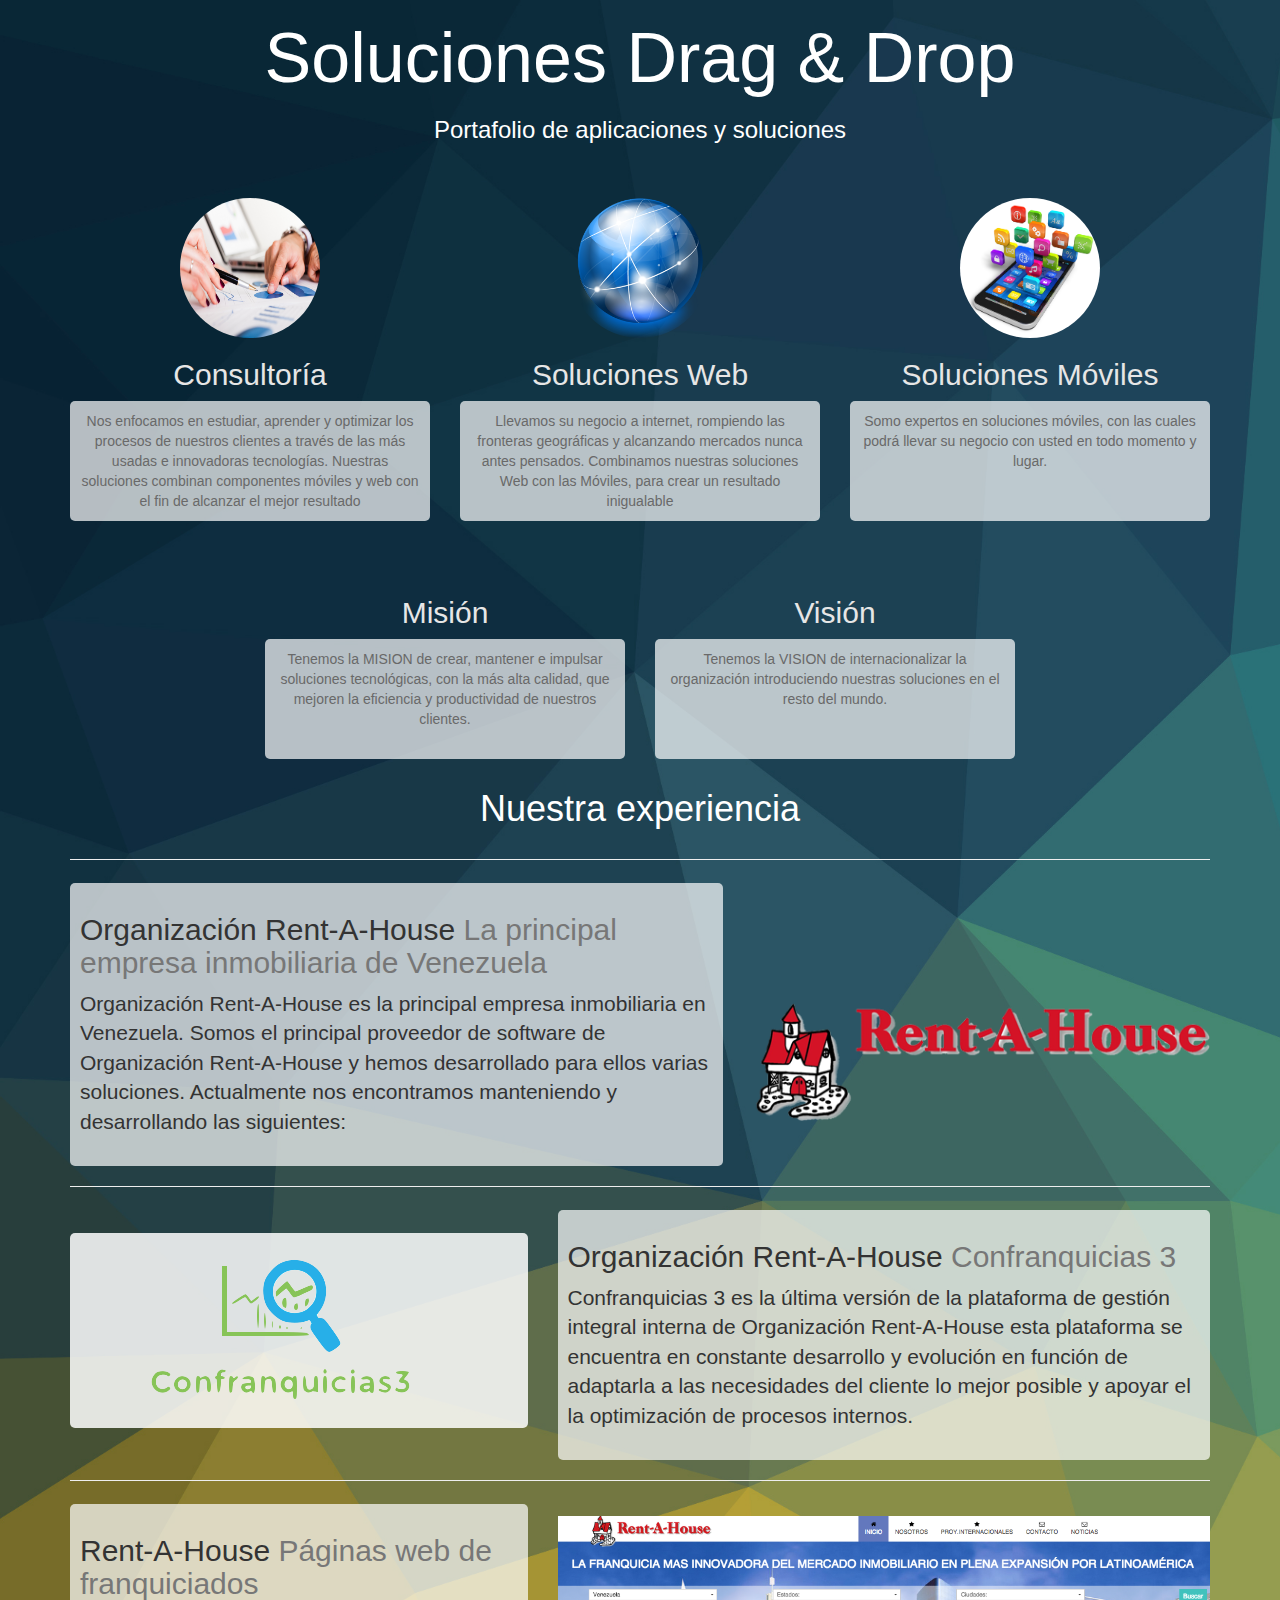
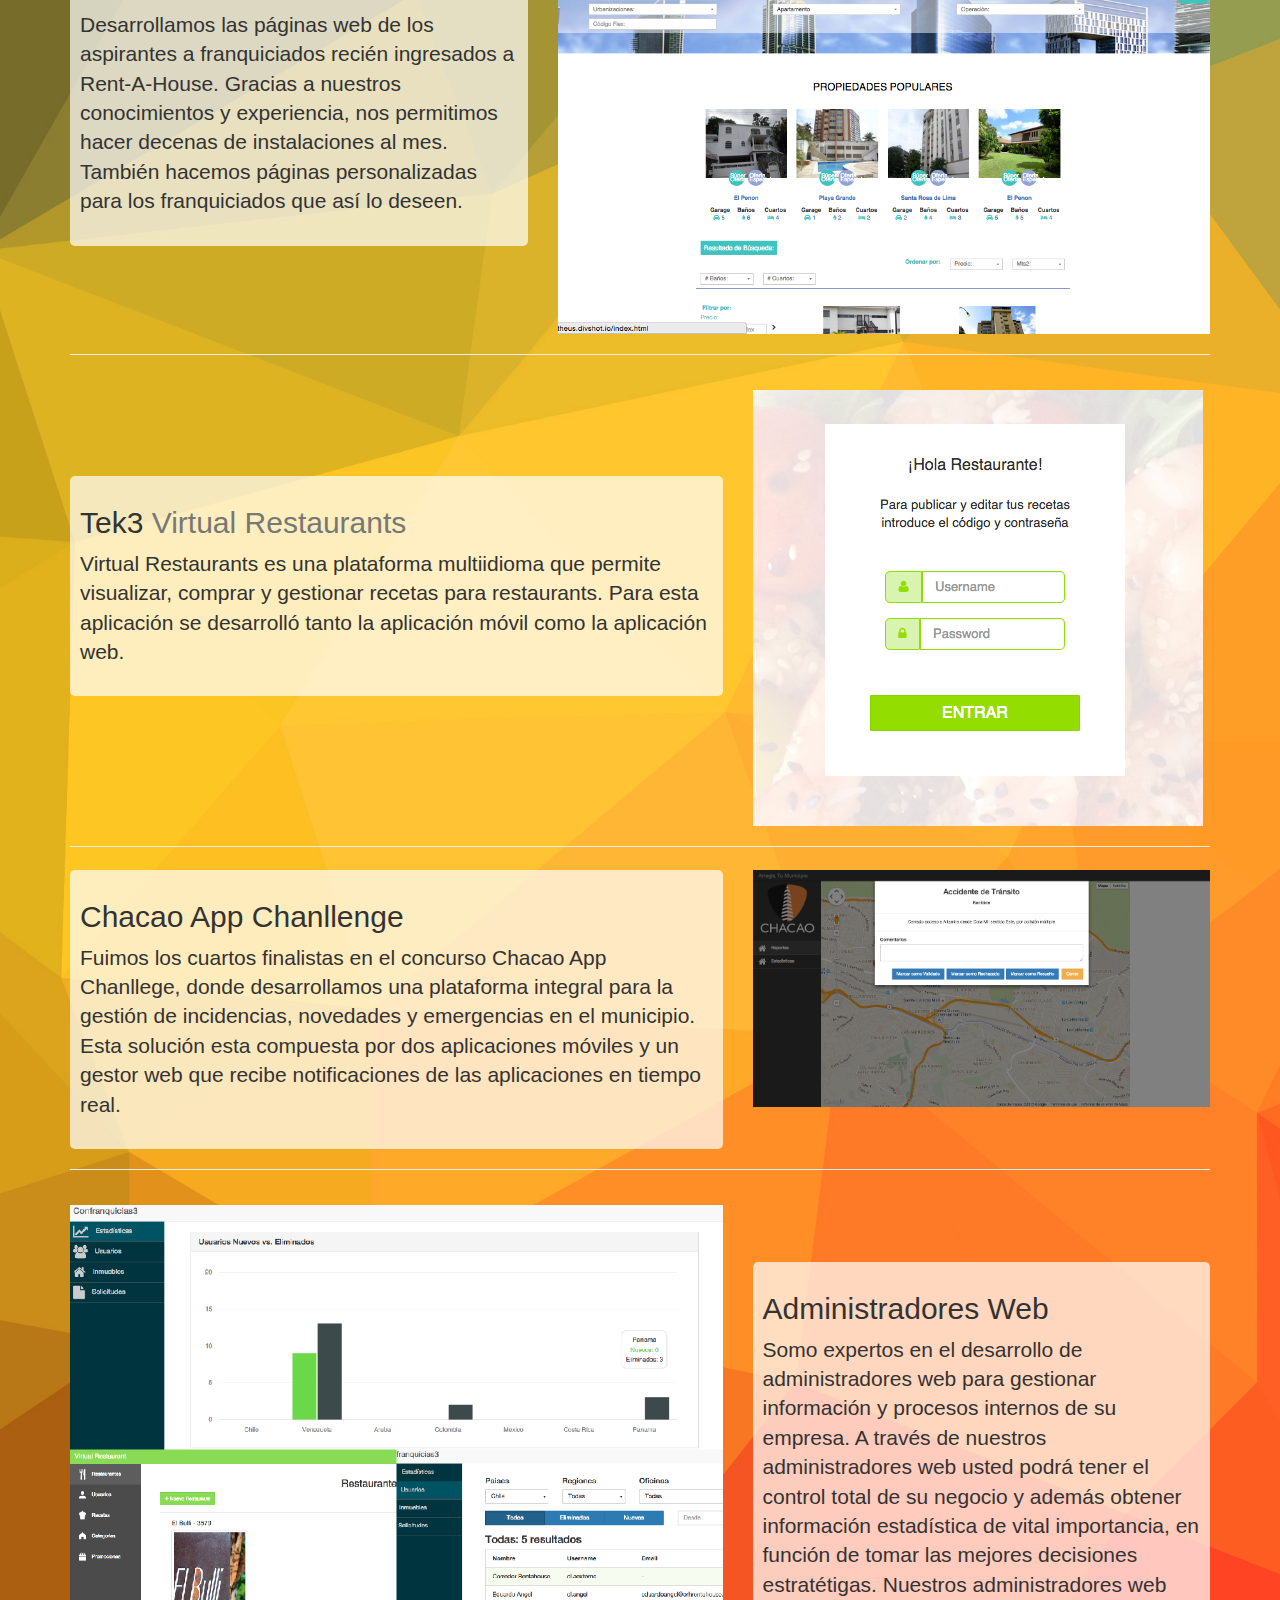
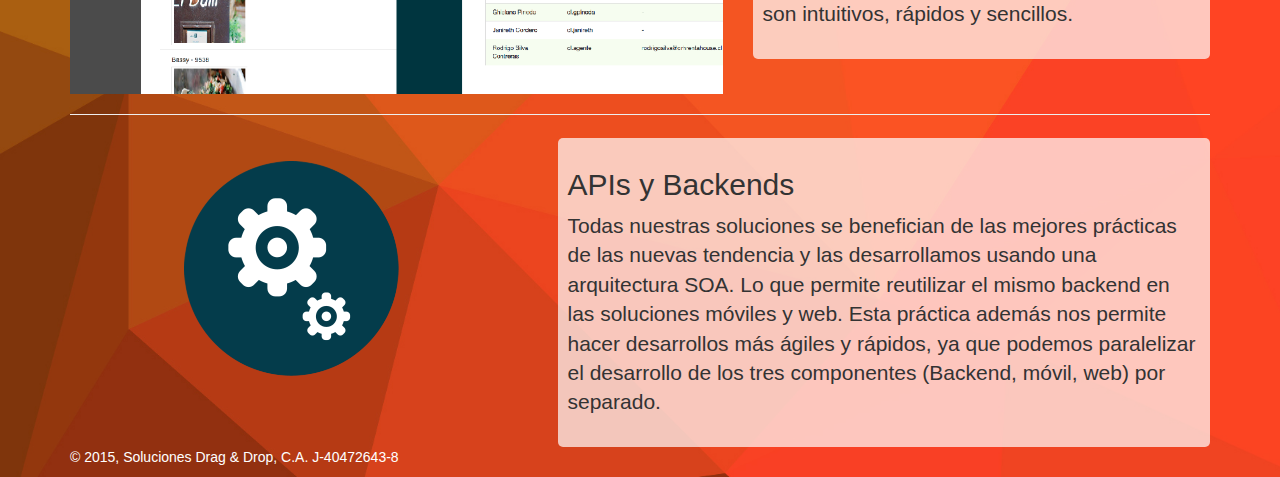
==== commit b4aaff26: "Agregado backends y retochacao" ====
--- a/index.html
+++ b/index.html
@@ -244,6 +244,29 @@
     </div>
   </div>
 
+  <hr>
+
+  <div class="row featurette">
+    <div class="col-md-7">
+      <div class="content" style="margin-top: 0%">
+        <h2 class="featurette-heading">Chacao App Chanllenge </h2>
+
+        <p class="lead">
+          Fuimos los cuartos finalistas en el concurso Chacao App Chanllege, donde desarrollamos una plataforma integral
+          para la gestión de incidencias, novedades y emergencias en el municipio.
+
+          Esta solución esta compuesta por dos aplicaciones móviles y un gestor web que recibe notificaciones de las
+          aplicaciones en tiempo real.
+        </p>
+      </div>
+    </div>
+    <div class="col-md-5" style="margin-top: 0%">
+      <img class="featurette-image img-responsive" src="img/retochacao.png" alt="Generic placeholder image">
+    </div>
+  </div>
+
+  <hr>
+
   <div class="row featurette">
     <div class="col-md-7" style="margin-top: 1%">
       <img class="featurette-image img-responsive" src="img/Admins.png" alt="Generic placeholder image">
@@ -263,6 +286,26 @@
     </div>
   </div>
 
+  <hr>
+
+  <div class="row featurette">
+    <div class="col-md-5 text-center" style="margin-top: 2%">
+      <img style="margin-left:25%" class="featurette-image img-responsive" src="img/backend-icon-215.png" alt="Generic placeholder image">
+    </div>
+    <div class="col-md-7">
+      <div class="content" style="margin-top: 0%">
+        <h2 class="featurette-heading">APIs y Backends</h2>
+
+        <p class="lead">
+          Todas nuestras soluciones se benefician de las mejores prácticas de las nuevas tendencia y las desarrollamos
+          usando una arquitectura SOA. Lo que permite reutilizar el mismo backend en las soluciones móviles y web.
+
+          Esta práctica además nos permite hacer desarrollos más ágiles y rápidos, ya que podemos paralelizar el
+          desarrollo de los tres componentes (Backend, móvil, web) por separado.
+        </p>
+      </div>
+    </div>
+  </div>
 
   <!-- /END THE FEATURETTES -->
 
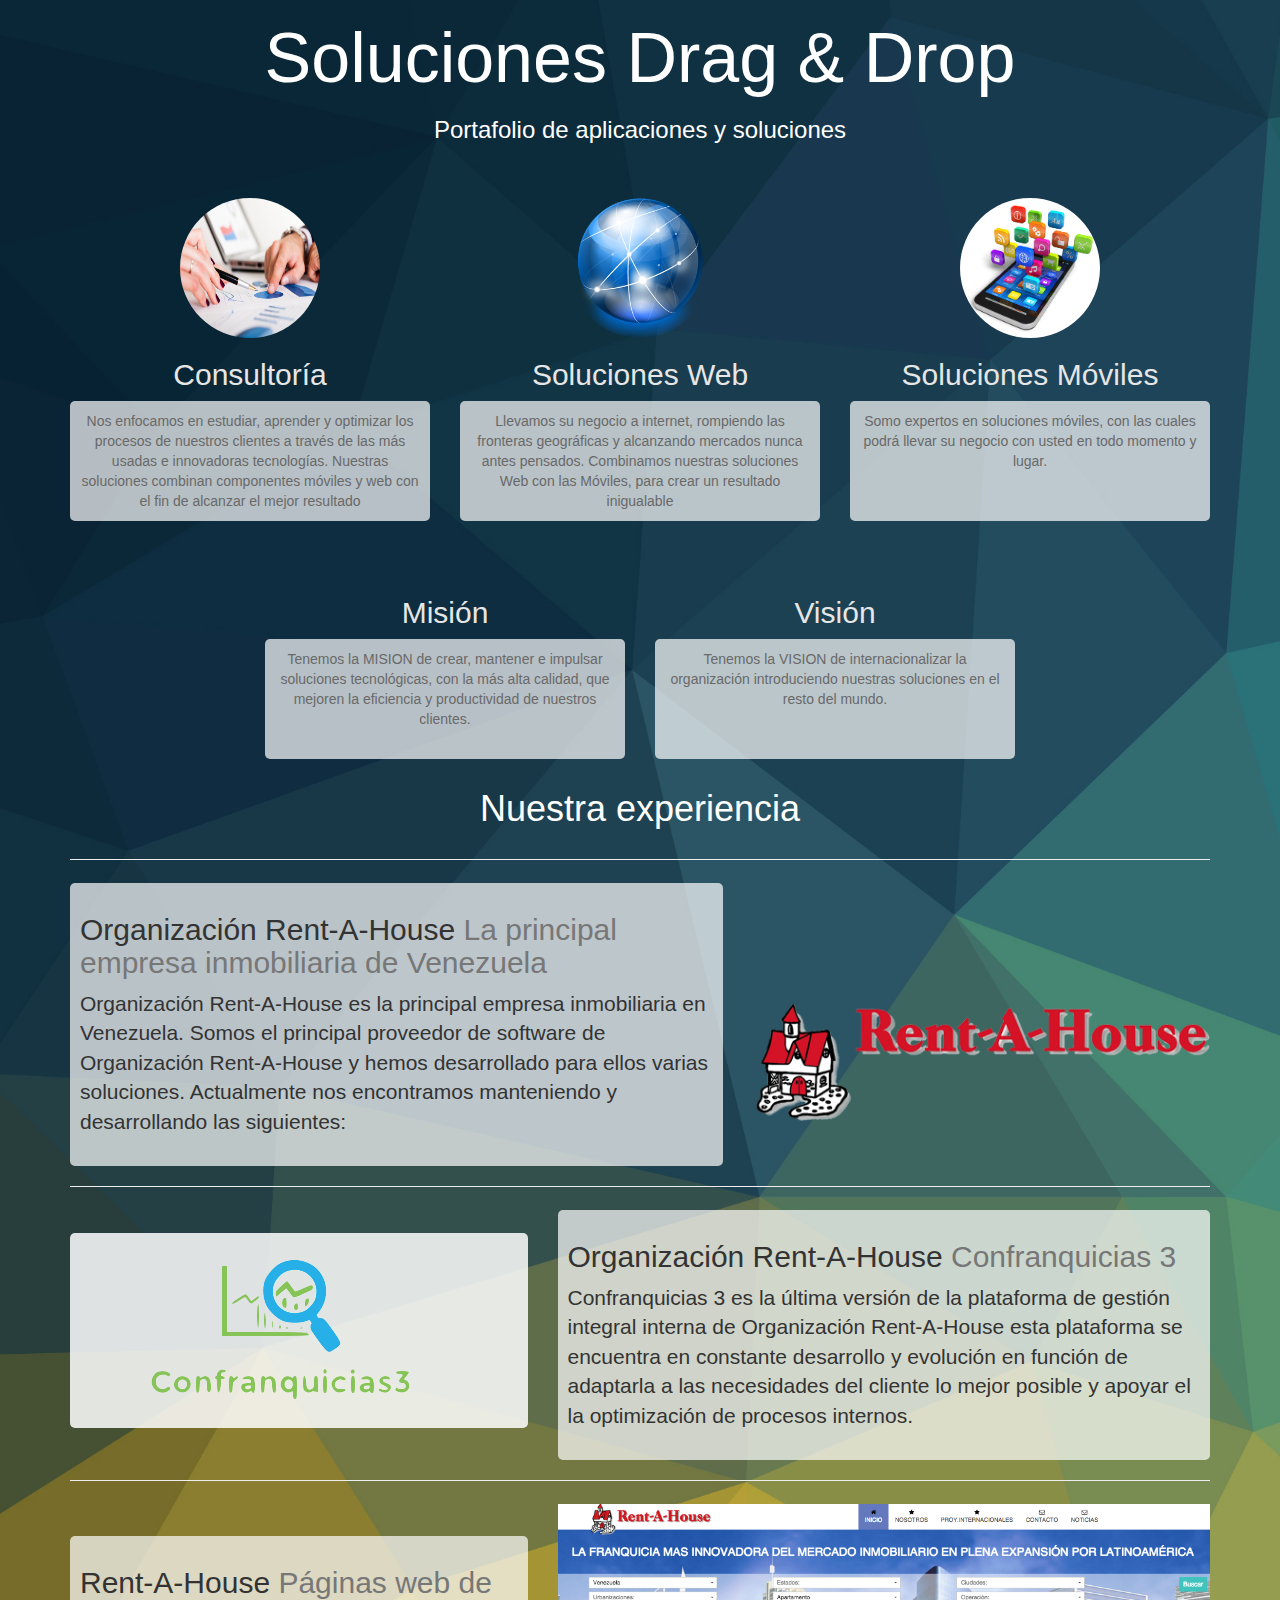
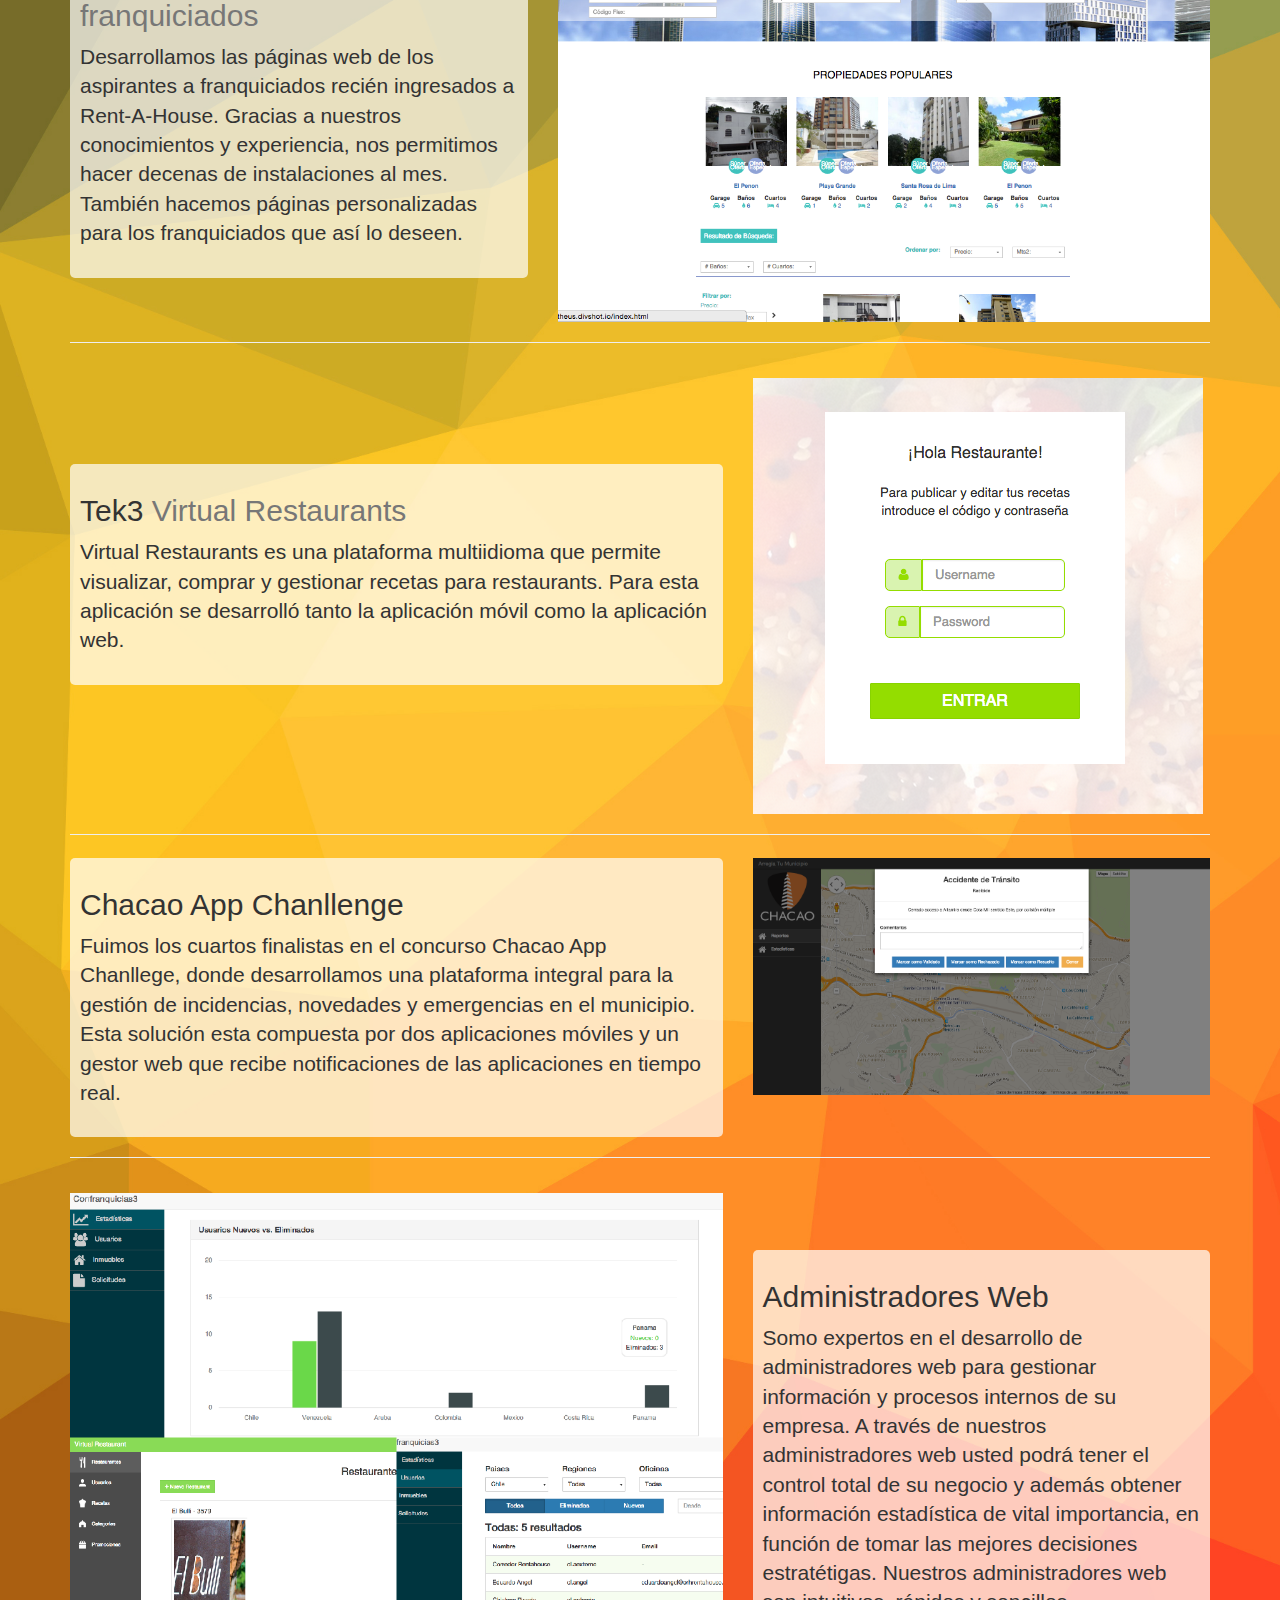
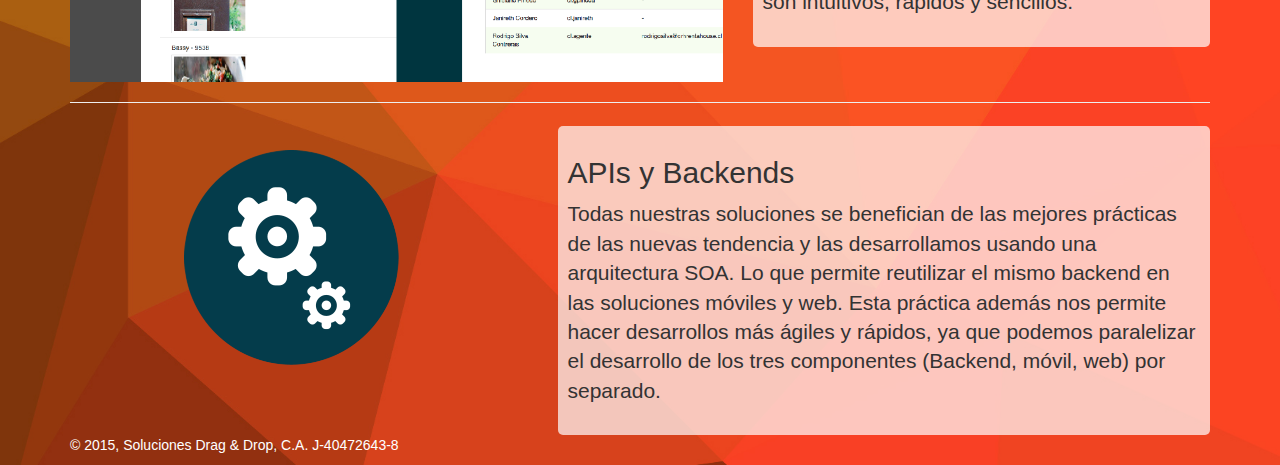
==== commit 06a35e66: "Eliminadas imagenes innecesarias" ====
--- a/index.html
+++ b/index.html
@@ -207,7 +207,7 @@
 
   <div class="row featurette">
     <div class="col-md-5">
-      <div class="content" style="margin-top: 0%">
+      <div class="content" style="margin-top: 7%">
         <h2 class="featurette-heading">Rent-A-House<span
           class="text-muted"> Páginas web de franquiciados</span></h2>
 
@@ -219,7 +219,7 @@
         </p>
       </div>
     </div>
-    <div class="col-md-7" style="margin-top: 1%">
+    <div class="col-md-7" style="margin-top: 0%">
       <img class="featurette-image img-responsive" src="img/rah-web-2.png" alt="Generic placeholder image">
     </div>
   </div>
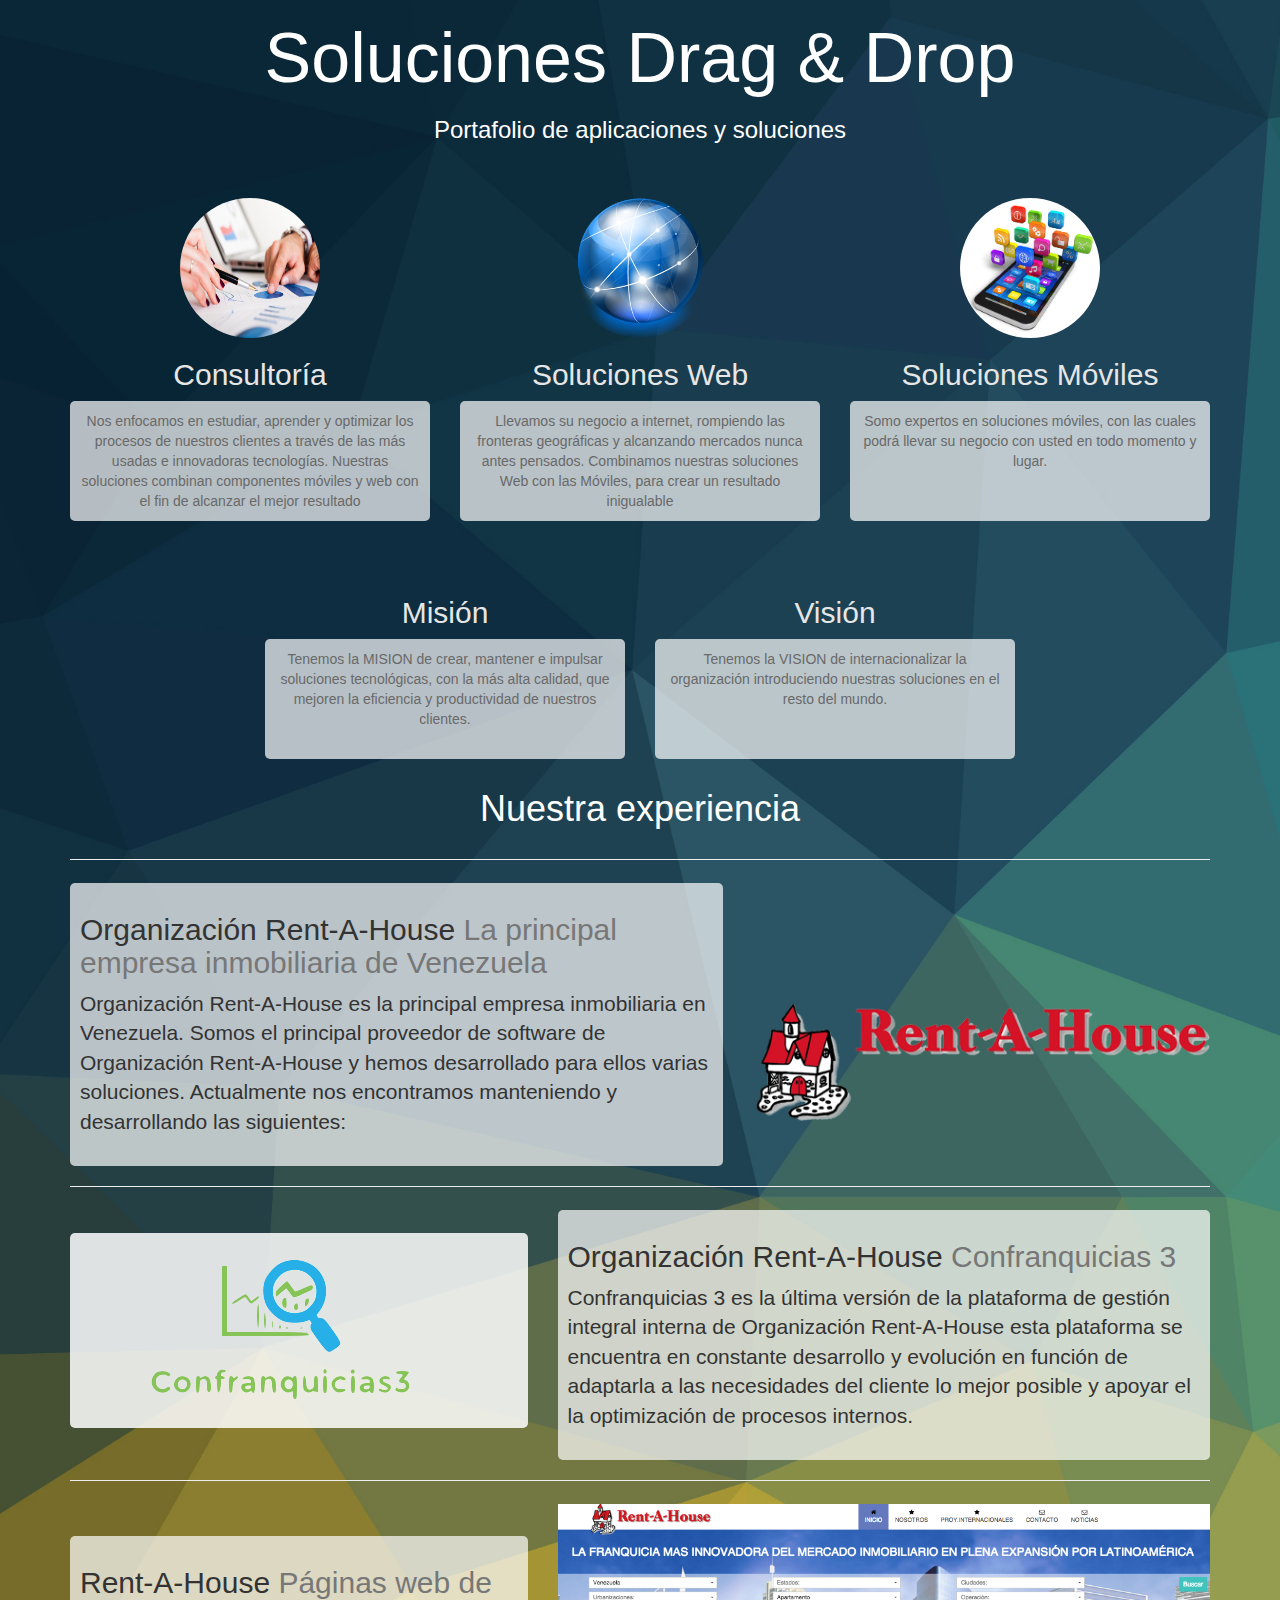
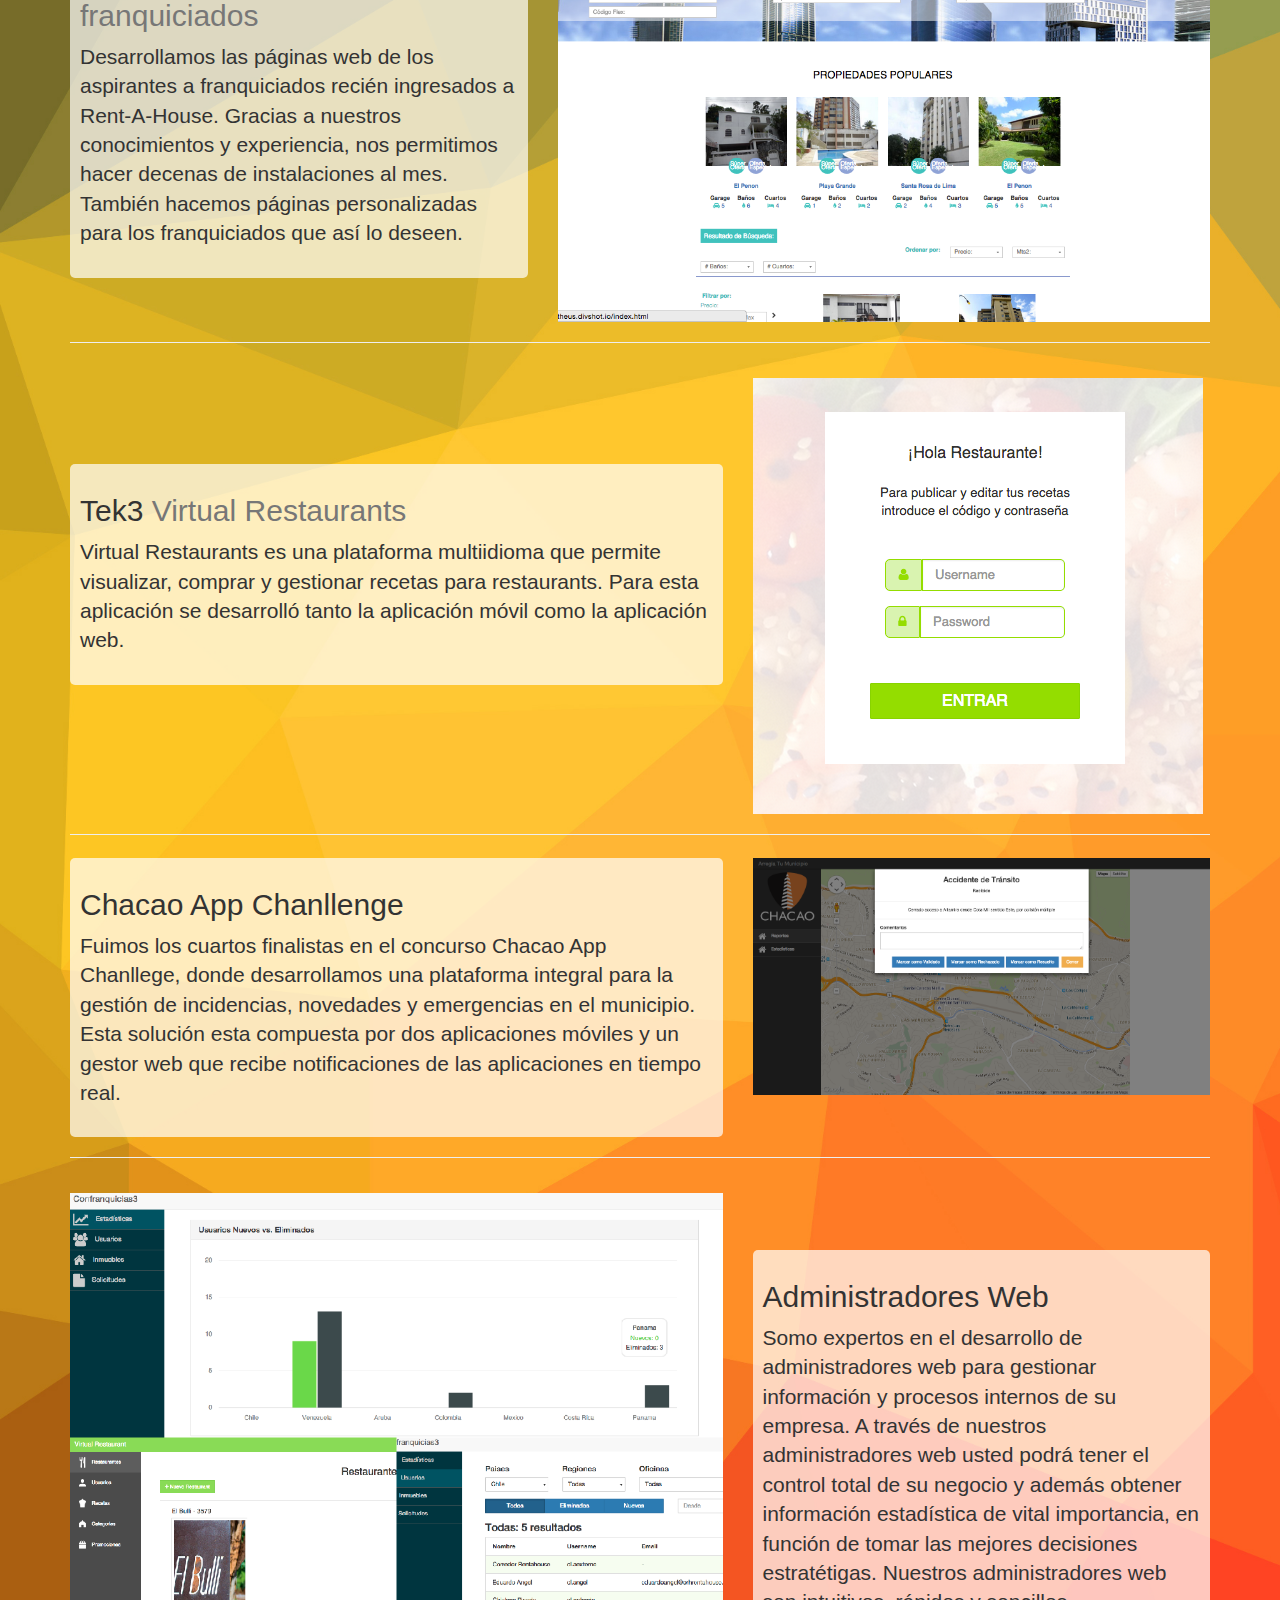
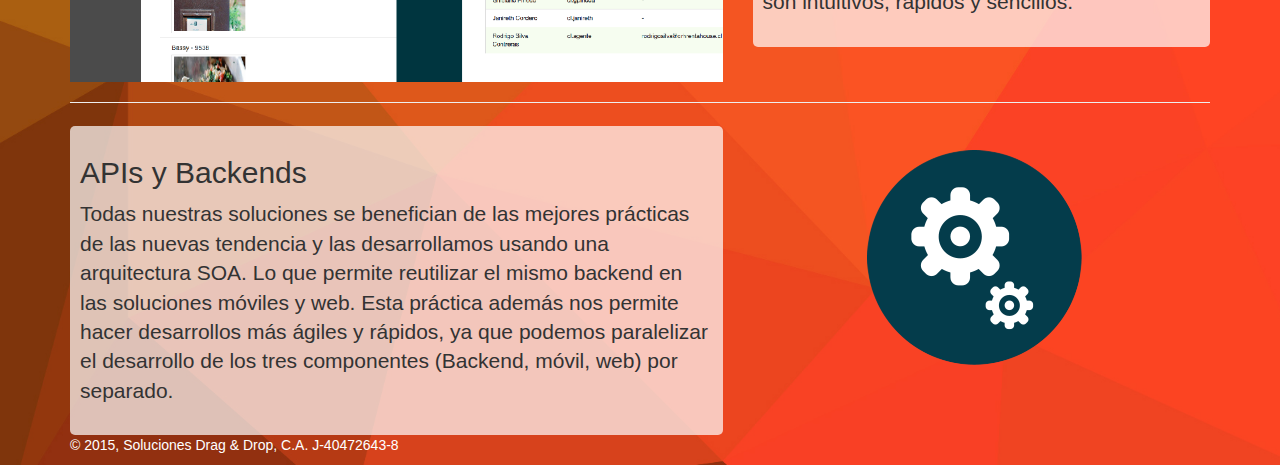
==== commit 4ce81e4a: "Arreglado orden de los ultimos elementos" ====
--- a/index.html
+++ b/index.html
@@ -289,21 +289,21 @@
   <hr>
 
   <div class="row featurette">
+    <div class="col-md-7">
+      <div class="content" style="margin-top: 0%">
+        <h2 class="featurette-heading">APIs y Backends</h2>
+
+        <p class="lead">
+          Todas nuestras soluciones se benefician de las mejores prácticas de las nuevas tendencia y las desarrollamos
+          usando una arquitectura SOA. Lo que permite reutilizar el mismo backend en las soluciones móviles y web.
+
+          Esta práctica además nos permite hacer desarrollos más ágiles y rápidos, ya que podemos paralelizar el
+          desarrollo de los tres componentes (Backend, móvil, web) por separado.
+        </p>
+      </div>
+    </div>
     <div class="col-md-5 text-center" style="margin-top: 2%">
       <img style="margin-left:25%" class="featurette-image img-responsive" src="img/backend-icon-215.png" alt="Generic placeholder image">
-    </div>
-    <div class="col-md-7">
-      <div class="content" style="margin-top: 0%">
-        <h2 class="featurette-heading">APIs y Backends</h2>
-
-        <p class="lead">
-          Todas nuestras soluciones se benefician de las mejores prácticas de las nuevas tendencia y las desarrollamos
-          usando una arquitectura SOA. Lo que permite reutilizar el mismo backend en las soluciones móviles y web.
-
-          Esta práctica además nos permite hacer desarrollos más ágiles y rápidos, ya que podemos paralelizar el
-          desarrollo de los tres componentes (Backend, móvil, web) por separado.
-        </p>
-      </div>
     </div>
   </div>
 
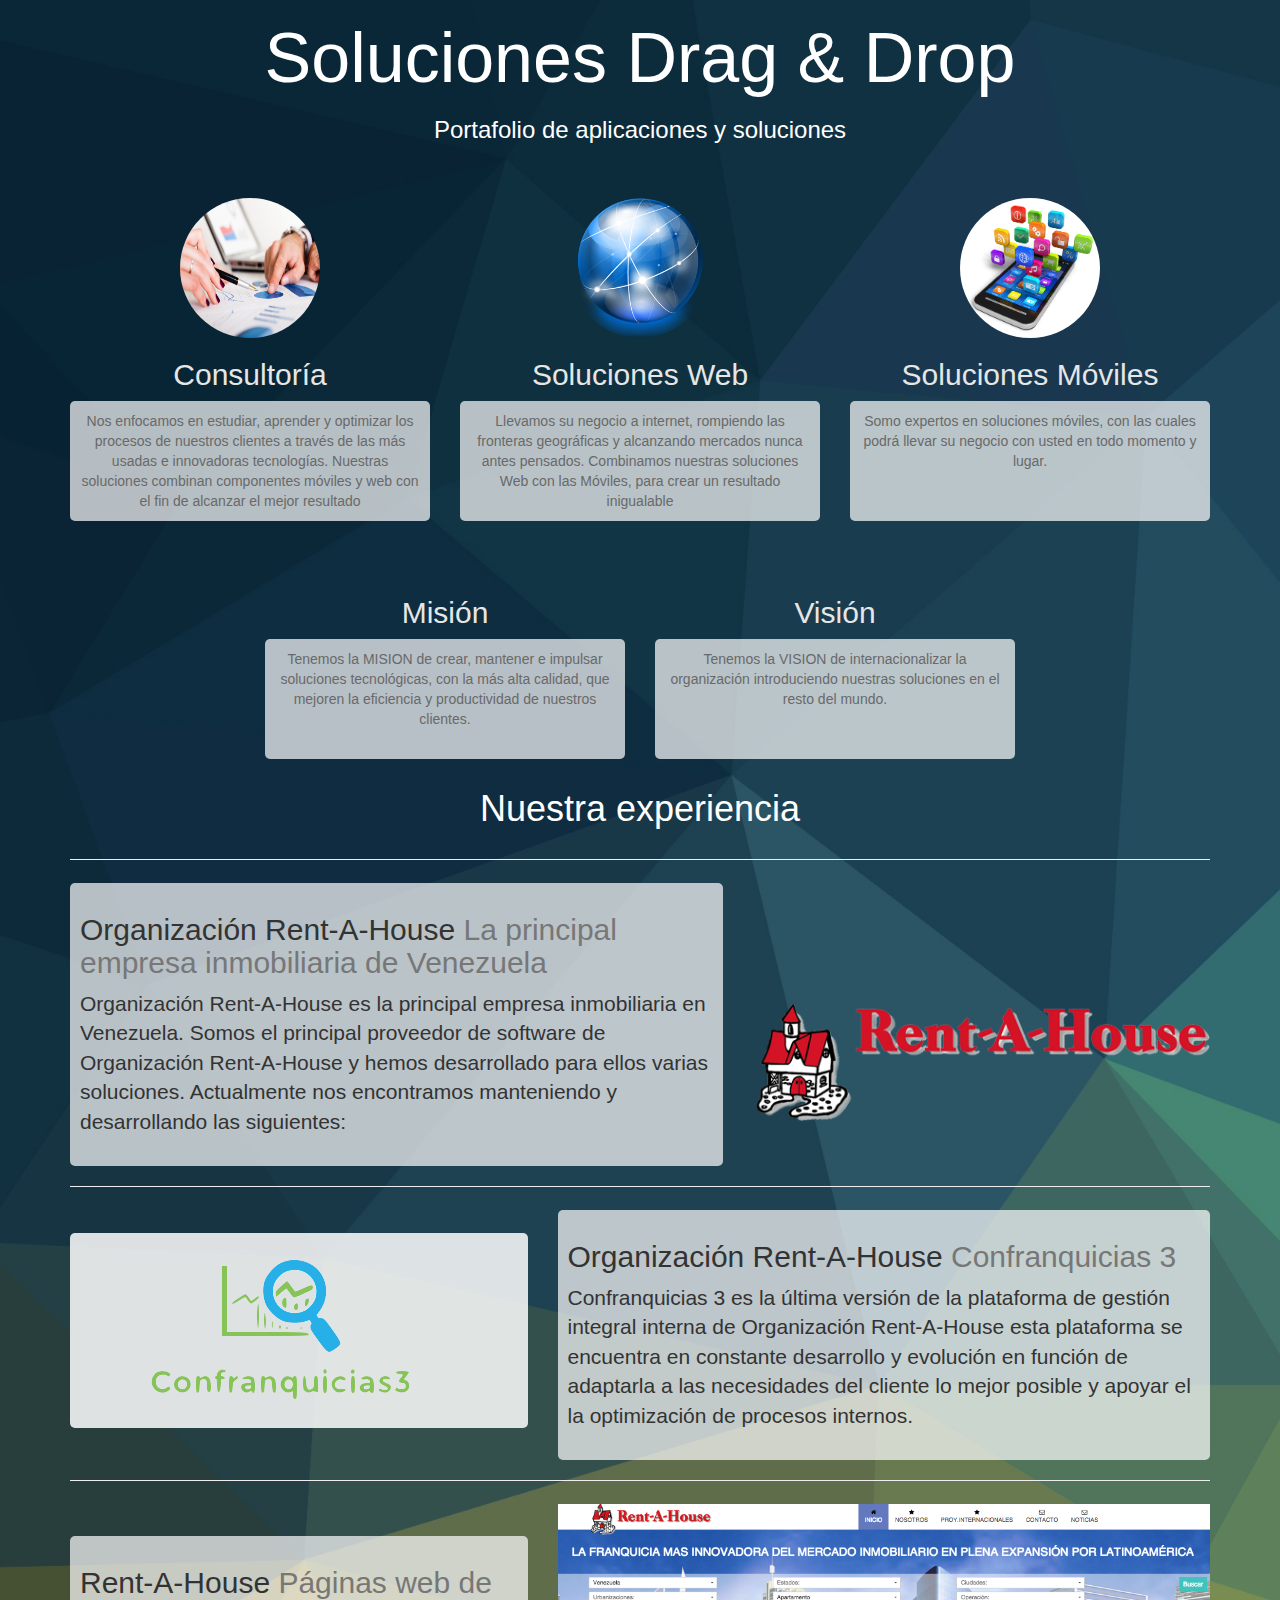
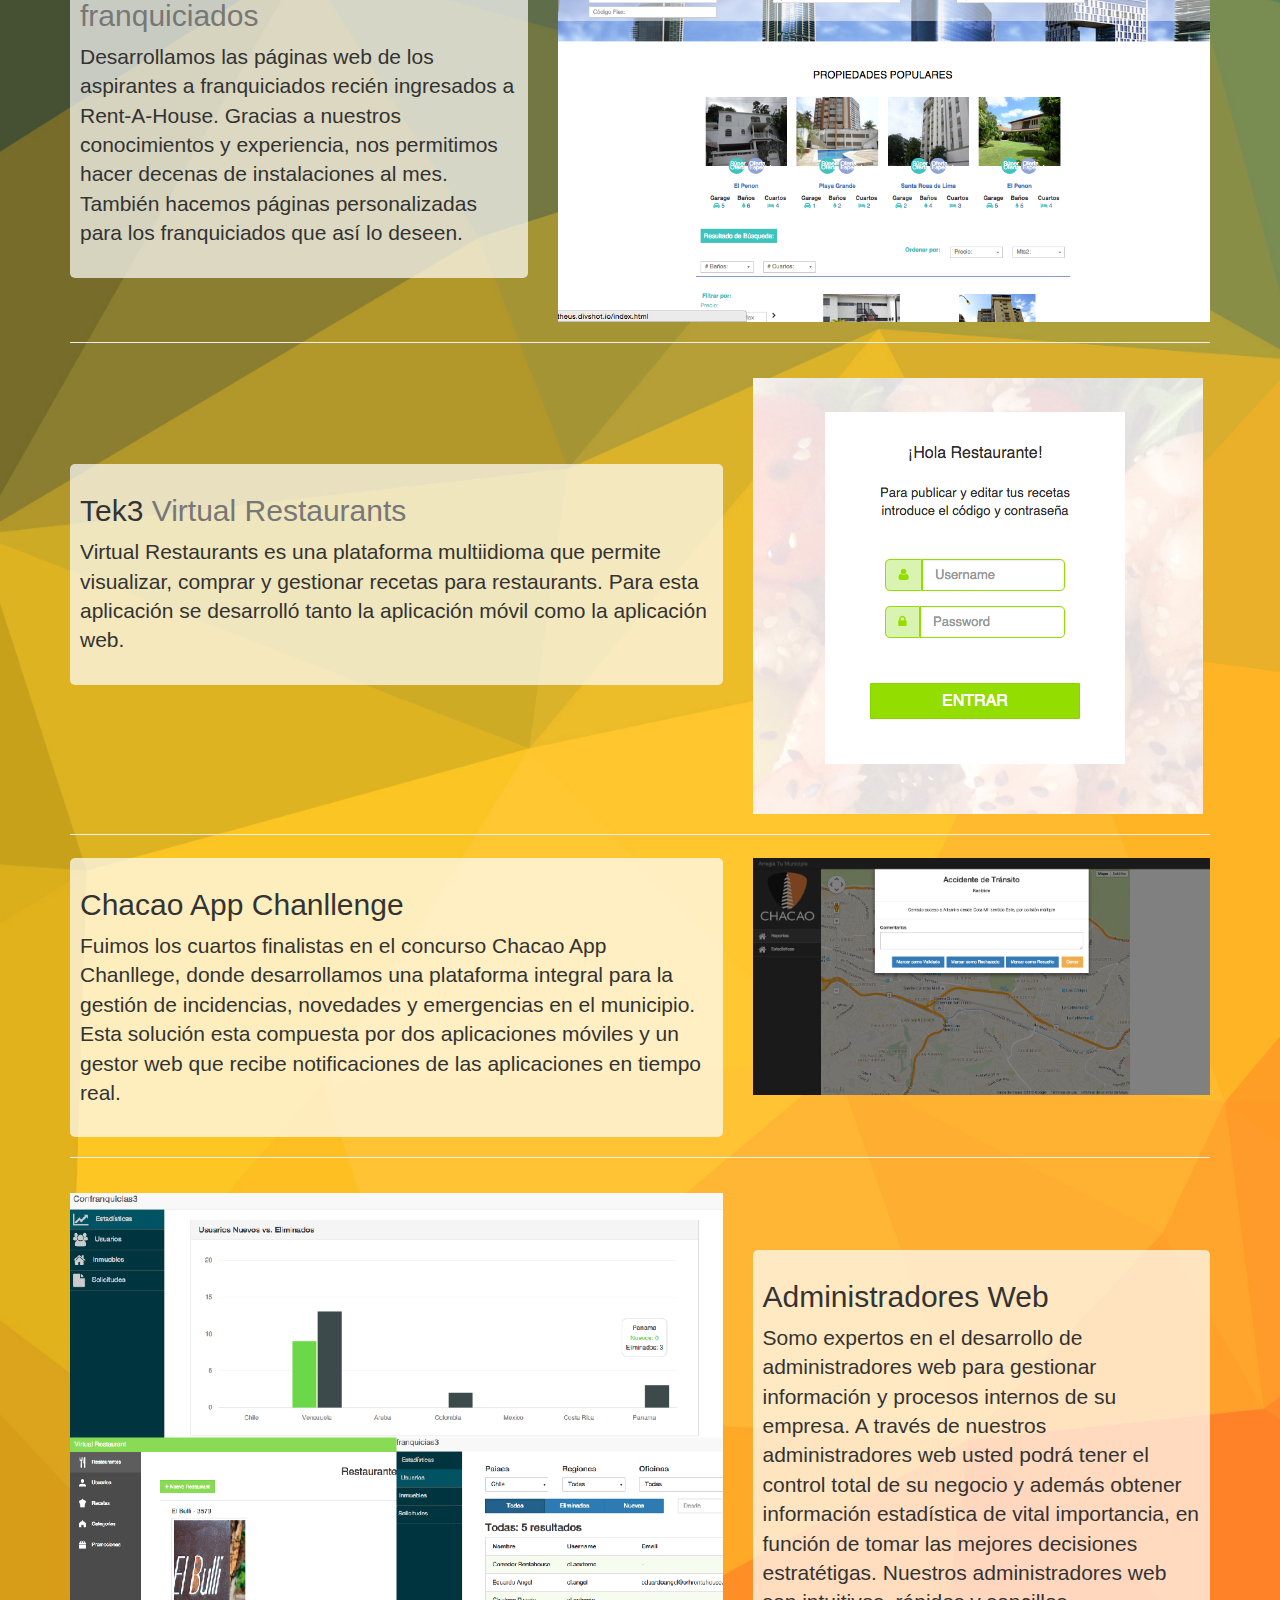
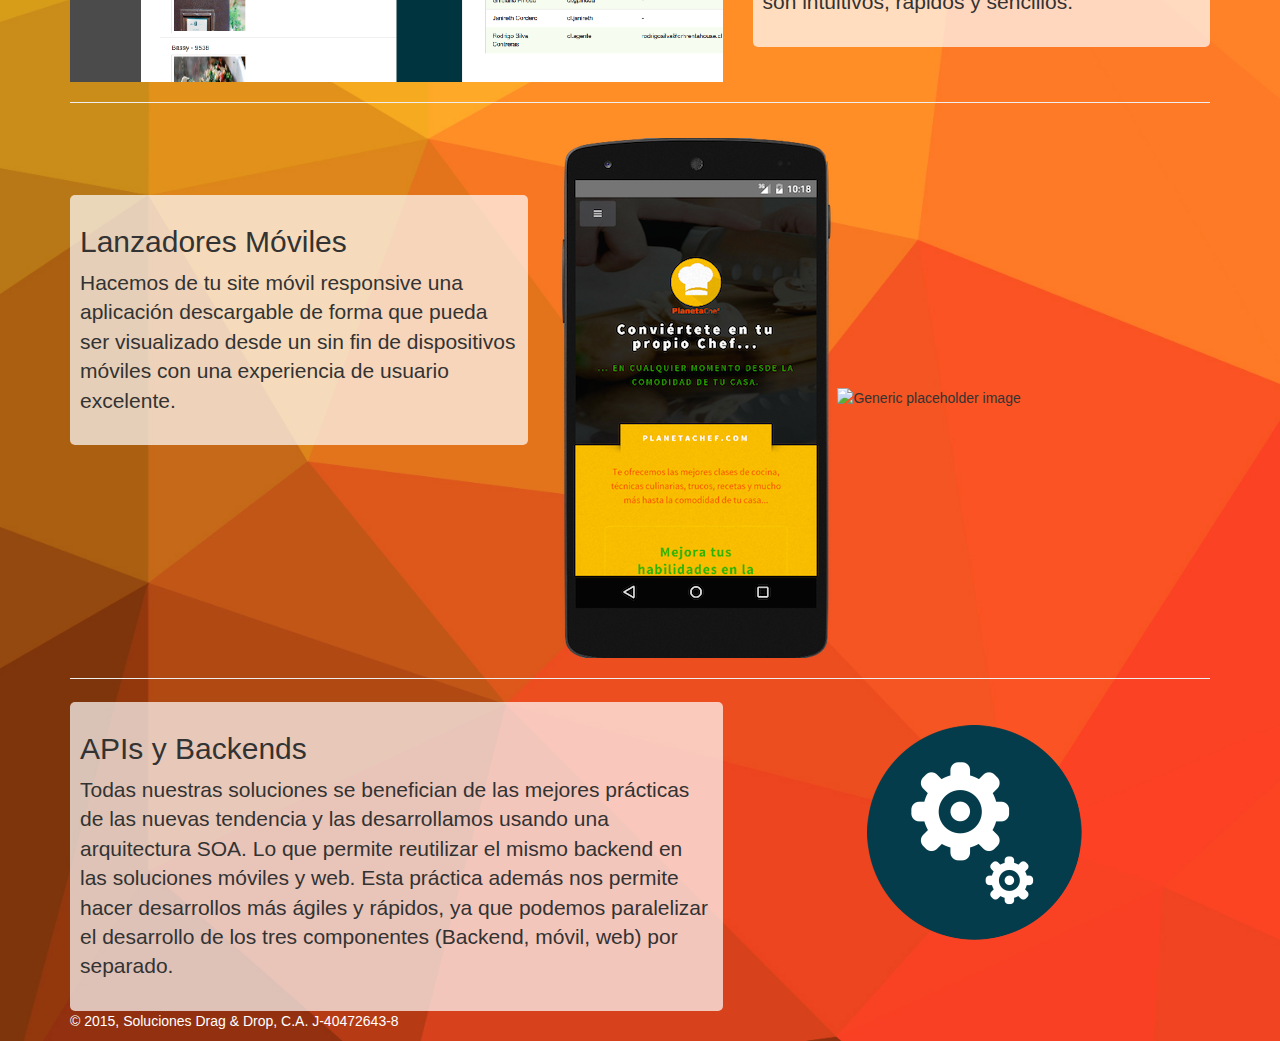
==== commit 823ec65e: "Agregadas imágenes de PlanetaChef y ManeyUp" ====
--- a/index.html
+++ b/index.html
@@ -289,6 +289,26 @@
   <hr>
 
   <div class="row featurette">
+    <div class="col-md-5">
+      <div class="content" style="margin-top: 15%">
+        <h2 class="featurette-heading">Lanzadores Móviles</h2>
+
+        <p class="lead">
+            Hacemos de tu site móvil responsive una aplicación descargable de forma que pueda ser visualizado desde un
+            sin fin de dispositivos móviles con una experiencia de usuario excelente.
+        </p>
+      </div>
+    </div>
+    <div class="col-md-7" style="margin-top: 1%">
+      <img class="featurette-image img-responsive inline" src="img/PlanetaChef.png" alt="Generic placeholder image">
+      <img class="featurette-image img-responsive inline" src="img/MoneyUp.png" alt="Generic placeholder image">
+    </div>
+
+  </div>
+
+  <hr>
+
+  <div class="row featurette">
     <div class="col-md-7">
       <div class="content" style="margin-top: 0%">
         <h2 class="featurette-heading">APIs y Backends</h2>
--- a/css/style.css
+++ b/css/style.css
@@ -83,3 +83,7 @@
 hr {
   height: 3px;
 }
+
+.inline {
+    display: inline;
+}
